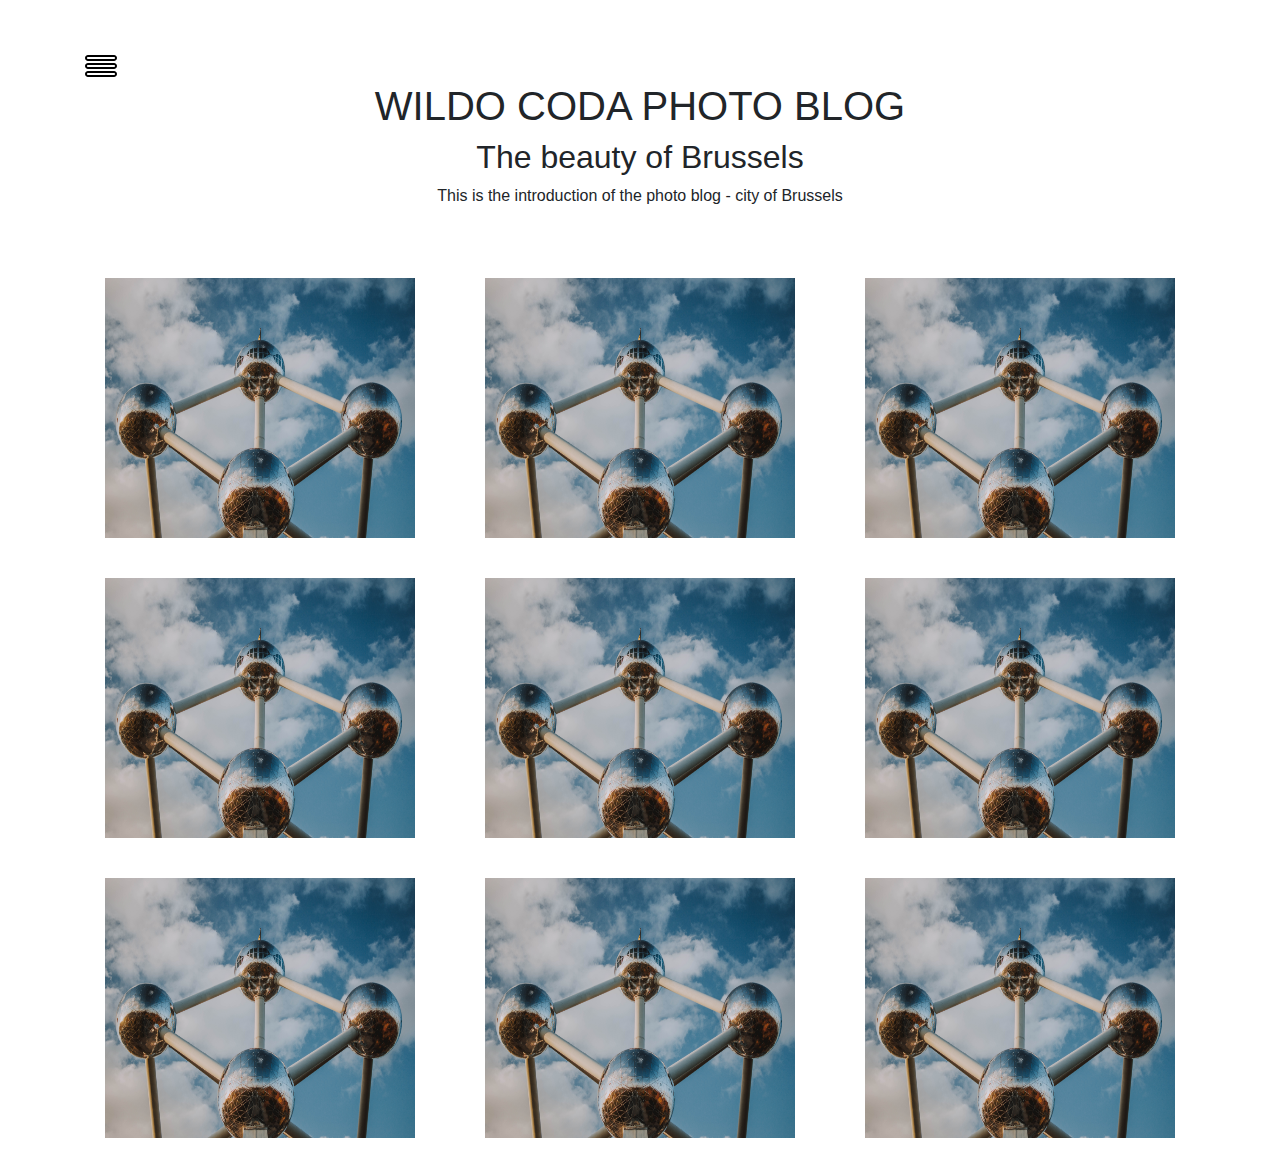
==== index.html @ b0fef048 "Merge branch 'master' into article.html" ====
<!DOCTYPE html <html>

<head>
    <title>Wildo Coda Photo Blog</title>
    <meta name="description"
        value="Wilco coda brussels photo blog is a training website created by the 2019 evening class session of Wild Code School which show you the beauty of Brussels" />
    <link rel="stylesheet" href="./assets/bootstrap/css/bootstrap.css" />
    <link rel="stylesheet" href="./assets/style.css">
    <script src="./assets/bootstrap/js/bootstrap.bundle.js"></script>
</head>

<body>
    <header class="container">
        <div class="header-title">
            <img src="./assets/images/burger-menu.svg" alt="burger menu">
            <h1>WILDO CODA PHOTO BLOG</h1>
        </div>
        <div class="sub-header">
            <h2>The beauty of Brussels</h2>
            <p>This is the introduction of the photo blog - city of Brussels</p>
         </div>
    </header>
    <div class="container">
        <div class="row">
            <article class="col-sm">
                <div class="blog-img">
                    <img class="img" src="./assets/images/atomium.jpg" alt="atomium-brussels">
                    <div class="img-description">
                        <h2>Picture's Name</h2>
                        <p>Lorem Ipsum is simply dummy text of the printing and typesetting industry. Lorem Ipsum has
                            been the industry's standard dummy text ever since the 1500s, when an unknown printer took a
                            galley of type and scrambled it to make a type specimen book.</p>
                    </div>
                </div>
            </article>
            <article class="col-sm">
                <div class="blog-img">
                    <img src="./assets/images/atomium.jpg" alt="atomium-brussels" class="img">
                    <div class="img-description">
                        <h2>Picture's Name</h2>
                        <p>Lorem Ipsum is simply dummy text of the printing and typesetting industry. Lorem Ipsum has
                            been the industry's standard dummy text ever since the 1500s, when an unknown printer took a
                            galley of type and scrambled it to make a type specimen book.</p>
                    </div>
                </div>
            </article>
            <article class="col-sm">
                <div class="blog-img">
                    <img src="./assets/images/atomium.jpg" alt="atomium-brussels" class="img">
                    <div class="img-description">
                        <h2>Picture's Name</h2>
                        <p>Lorem Ipsum is simply dummy text of the printing and typesetting industry. Lorem Ipsum has
                            been the industry's standard dummy text ever since the 1500s, when an unknown printer took a
                            galley of type and scrambled it to make a type specimen book.</p>
                    </div>
                </div>
            </article>
        </div>
        <div class="row">
                <article class="col-sm">
                    <div class="blog-img">
                        <img class="img" src="./assets/images/atomium.jpg" alt="atomium-brussels">
                        <div class="img-description">
                            <h2>Picture's Name</h2>
                            <p>Lorem Ipsum is simply dummy text of the printing and typesetting industry. Lorem Ipsum has
                                been the industry's standard dummy text ever since the 1500s, when an unknown printer took a
                                galley of type and scrambled it to make a type specimen book.</p>
                        </div>
                    </div>
                </article>
                <article class="col-sm">
                    <div class="blog-img">
                        <img src="./assets/images/atomium.jpg" alt="atomium-brussels" class="img">
                        <div class="img-description">
                            <h2>Picture's Name</h2>
                            <p>Lorem Ipsum is simply dummy text of the printing and typesetting industry. Lorem Ipsum has
                                been the industry's standard dummy text ever since the 1500s, when an unknown printer took a
                                galley of type and scrambled it to make a type specimen book.</p>
                        </div>
                    </div>
                </article>
                <article class="col-sm">
                    <div class="blog-img">
                        <img src="./assets/images/atomium.jpg" alt="atomium-brussels" class="img">
                        <div class="img-description">
                            <h2>Picture's Name</h2>
                            <p>Lorem Ipsum is simply dummy text of the printing and typesetting industry. Lorem Ipsum has
                                been the industry's standard dummy text ever since the 1500s, when an unknown printer took a
                                galley of type and scrambled it to make a type specimen book.</p>
                        </div>
                    </div>
                </article>
            </div>
            <div class="row">
                    <article class="col-sm">
                        <div class="blog-img">
                            <img class="img" src="./assets/images/atomium.jpg" alt="atomium-brussels">
                            <div class="img-description">
                                <h2>Picture's Name</h2>
                                <p>Lorem Ipsum is simply dummy text of the printing and typesetting industry. Lorem Ipsum has
                                    been the industry's standard dummy text ever since the 1500s, when an unknown printer took a
                                    galley of type and scrambled it to make a type specimen book.</p>
                            </div>
                        </div>
                    </article>
                    <article class="col-sm">
                        <div class="blog-img">
                            <img src="./assets/images/atomium.jpg" alt="atomium-brussels" class="img">
                            <div class="img-description">
                                <h2>Picture's Name</h2>
                                <p>Lorem Ipsum is simply dummy text of the printing and typesetting industry. Lorem Ipsum has
                                    been the industry's standard dummy text ever since the 1500s, when an unknown printer took a
                                    galley of type and scrambled it to make a type specimen book.</p>
                            </div>
                        </div>
                    </article>
                    <article class="col-sm">
                        <div class="blog-img">
                            <img src="./assets/images/atomium.jpg" alt="atomium-brussels" class="img">
                            <div class="img-description">
                                <h2>Picture's Name</h2>
                                <p>Lorem Ipsum is simply dummy text of the printing and typesetting industry. Lorem Ipsum has
                                    been the industry's standard dummy text ever since the 1500s, when an unknown printer took a
                                    galley of type and scrambled it to make a type specimen book.</p>
                            </div>
                        </div>
                    </article>
                </div>

</body>

<footer>

</footer>

</html>
---- assets/style.css ----
.galery-img {
    width: 200px;

}

.banner-img {
    width: 800px;
    padding: 15px;
    
}

.galery-container {
    width: 1000px;
    padding: 15px;


}

.galery-card {
    width: 250px;
    opacity: 0.8;
    
}

.text-over-img{
    position: relative;
  
}

.title-block{
    position: absolute;
    width: 300px;
    bottom: 300px;
    right: 600px;
    background-color: grey;
    color: white;
    padding-left: 20px;
    padding-right: 20px;
    opacity: 0.8;

}

.img-text {
    position: absolute;
    width: 100px;
    top: 50%;   
    left: 10%;
    font-size: 20px;
    color: whitesmoke;
    

}
=======
.header-title {
    display: flex;
    width: 100%;
}
.header-title h1{
    text-align: center;
    width: 100%;
}
.sub-header {
    text-align: center;
    width: 100%;
}

.blog-img{
    position: relative;
    min-width: 350px;
    min-height: 300px;
}

.img {
    width: 350px;
    height: 300px;
    position: absolute;
    padding: 20px;
    display: block;
}

.img-description {
    position: absolute;
    text-align: center;
    margin: 10px;
    padding: 20px;
    display: none;
}

.blog-img:hover .img-description {
    display: block;
}
.blog-img:hover .img {
    opacity: 0.5;
}

.img-description h2{
    color: white;
}
.img-description p{
    color: white;
}
=======
body {
      background-color: rgb(250, 250, 250);
}

#form {
    border: 1px solid rgb(221,221,221);
    border-radius: 10px;
}

#contact-header {
    background-image: url(./images/contact-us-01.jpg);
    background-size: cover;
    position: relative;
}

#contact-header h1, #contact-header p {
  position: absolute;
}

#arrow-icon-container {
  position: absolute;
  border: solid 1px rgb(221,221,221);
  border-radius: 50%;
  background-color: rgba(255, 255, 255,0.7);
  background-image: url(../assets/images/down-arrow-icon.png);
  background-size: cover;
}

#arrow-icon-container:hover {
  box-shadow: 0px 0px 5px rgb(221,221,221);
}

@media (min-width: 350px) {
  #contact-header {
    height: 10em;
    margin-bottom: 2%;
  }
  #contact-header h1 {
    top: 4%;
    right: 35%;
    font-size: 1.5rem;
  }
  #contact-header p {
    top: 22%;
    font-size: 0.6rem;
  }
  #arrow-icon-container {
    top: 50%;
    right: 48%;
    width: 30px;
    height: 30px;
  }  
}

@media (min-width: 576px) {
  #contact-header {
    height: 20em;
    margin-bottom: 2%;
  }
  #contact-header h1 {
    top: 4%;
    right: 35%;
    font-size: 2rem;
  }
  #contact-header p {
    top: 15%;
    font-size: 0.7rem;
  }
  #arrow-icon-container {
    top: 26%;
    right: 48%;
    width: 45px;
    height: 45px;
  }
}

@media (min-width: 768px) {
  #contact-header {
    height: 20em;
    margin-bottom: 2%;
  }
  #contact-header h1 {
    top: 7%;
    right: 38%;
    font-size: 2.1rem;
  }
  #contact-header p {
    top: 20%;
    font-size: 0.8rem;
  }
  #arrow-icon-container {
    top: 33%;
    right: 48%;
    width: 50px;
    height: 50px;
  }
}

@media (min-width: 992px) {
  #contact-header {
    height: 30em;
    margin-bottom: 2%;
  }
  #contact-header h1 {
    top: 10%;
    right: 40%;
    font-size: 2.5rem;
  }
  #contact-header p {
    position: absolute;
    top: 20%;
    font-size: 1rem;
  }
  #arrow-icon-container {
    top: 33%;
    right: 48%;
    width: 50px;
    height: 50px;
  }
}

@media (min-width: 1200px) {
  #contact-header {
    height: 40em;
    margin-bottom: 2%;
  }
  #contact-header h1 {
    top: 10%;
    right: 40%;
    font-size: 2.5rem;
  }
    #contact-header p {
    top: 20%;
    font-size: 1rem;
  }
  #arrow-icon-container {
    top: 33%;
    right: 48%;
    width: 50px;
    height: 50px;
  }
}

.font {
    color: rgb(255, 255, 255);
    font-weight: bold;
    text-align: center;
}
=======
/*
#carouselSlide{
    position: absolute;
    top: 0;
    bottom: 0;
    z-index: 1;
    display: -ms-flexbox;
    display: flex;
    -ms-flex-align: center;
    align-items: center;
    -ms-flex-pack: center;
    justify-content: center;
    width: 15%;
    color: #fff;
    text-align: center;
    opacity: 0.5;
    transition: opacity 0.15s ease;
}*/


.history{
    text-align: justify;
     display: block;
}



.titre{
    text-align: center;
    font-size: 2rem;
}



.container{
    margin-top: 50px;
}
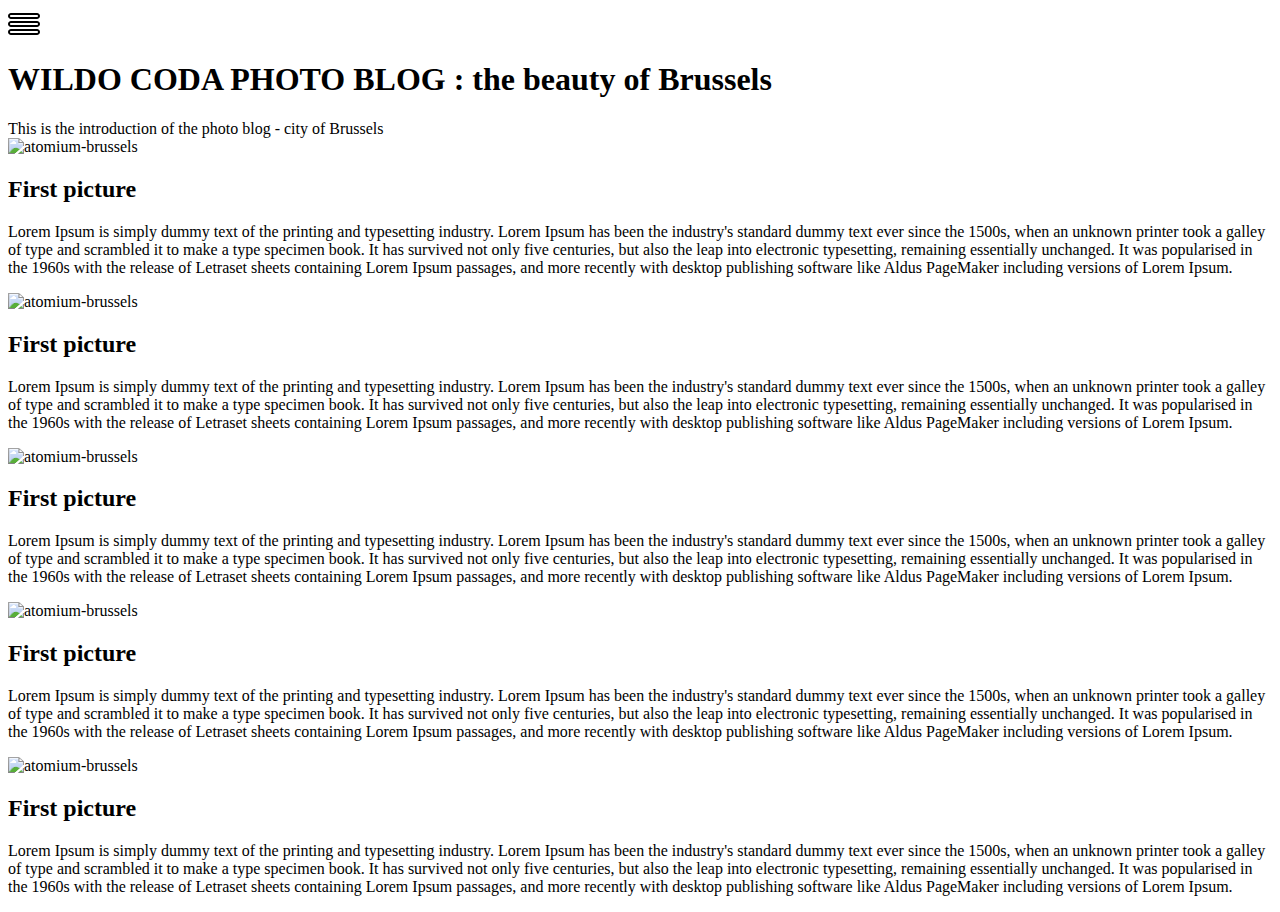
==== commit b7c7740a: "recuperation de l'état remote contenant le folder bootstrap" ====
--- a/index.html
+++ b/index.html
@@ -1,136 +1,70 @@
-<!DOCTYPE html <html>
-
+<!DOCTYPE html
+<html>
 <head>
     <title>Wildo Coda Photo Blog</title>
-    <meta name="description"
-        value="Wilco coda brussels photo blog is a training website created by the 2019 evening class session of Wild Code School which show you the beauty of Brussels" />
-    <link rel="stylesheet" href="./assets/bootstrap/css/bootstrap.css" />
-    <link rel="stylesheet" href="./assets/style.css">
-    <script src="./assets/bootstrap/js/bootstrap.bundle.js"></script>
+    <meta name="description" value="Wilco coda brussels photo blog is a training website created by the 2019 evening class session of Wild Code School which show you the beauty of Brussels"</meta>
+    <link rel="stylesheet" href="style.css" />
 </head>
 
 <body>
-    <header class="container">
-        <div class="header-title">
+    <header> 
+        <nav class="header">
             <img src="./assets/images/burger-menu.svg" alt="burger menu">
-            <h1>WILDO CODA PHOTO BLOG</h1>
-        </div>
-        <div class="sub-header">
-            <h2>The beauty of Brussels</h2>
-            <p>This is the introduction of the photo blog - city of Brussels</p>
-         </div>
+            <h1>WILDO CODA PHOTO BLOG : the beauty of Brussels</h1>
+        </nav>
     </header>
-    <div class="container">
-        <div class="row">
-            <article class="col-sm">
-                <div class="blog-img">
-                    <img class="img" src="./assets/images/atomium.jpg" alt="atomium-brussels">
-                    <div class="img-description">
-                        <h2>Picture's Name</h2>
-                        <p>Lorem Ipsum is simply dummy text of the printing and typesetting industry. Lorem Ipsum has
-                            been the industry's standard dummy text ever since the 1500s, when an unknown printer took a
-                            galley of type and scrambled it to make a type specimen book.</p>
+    <div>This is the introduction of the photo blog - city of Brussels</div>
+    <div> 
+        <article>
+            <div>
+                <img src="./images/atomium.jpg" alt="atomium-brussels">
+                <div>
+                    <h2>First picture</h2>
+                    <p>Lorem Ipsum is simply dummy text of the printing and typesetting industry. Lorem Ipsum has been the industry's standard dummy text ever since the 1500s, when an unknown printer took a galley of type and scrambled it to make a type specimen book. It has survived not only five centuries, but also the leap into electronic typesetting, remaining essentially unchanged. It was popularised in the 1960s with the release of Letraset sheets containing Lorem Ipsum passages, and more recently with desktop publishing software like Aldus PageMaker including versions of Lorem Ipsum.</p>
+                </div>
+            </div>
+        </article>
+        <article>
+                <div>
+                    <img src="./images/atomium.jpg" alt="atomium-brussels">
+                    <div>
+                        <h2>First picture</h2>
+                        <p>Lorem Ipsum is simply dummy text of the printing and typesetting industry. Lorem Ipsum has been the industry's standard dummy text ever since the 1500s, when an unknown printer took a galley of type and scrambled it to make a type specimen book. It has survived not only five centuries, but also the leap into electronic typesetting, remaining essentially unchanged. It was popularised in the 1960s with the release of Letraset sheets containing Lorem Ipsum passages, and more recently with desktop publishing software like Aldus PageMaker including versions of Lorem Ipsum.</p>
                     </div>
                 </div>
-            </article>
-            <article class="col-sm">
-                <div class="blog-img">
-                    <img src="./assets/images/atomium.jpg" alt="atomium-brussels" class="img">
-                    <div class="img-description">
-                        <h2>Picture's Name</h2>
-                        <p>Lorem Ipsum is simply dummy text of the printing and typesetting industry. Lorem Ipsum has
-                            been the industry's standard dummy text ever since the 1500s, when an unknown printer took a
-                            galley of type and scrambled it to make a type specimen book.</p>
+        </article>
+        <article>
+                <div>
+                    <img src="./images/atomium.jpg" alt="atomium-brussels">
+                    <div>
+                        <h2>First picture</h2>
+                        <p>Lorem Ipsum is simply dummy text of the printing and typesetting industry. Lorem Ipsum has been the industry's standard dummy text ever since the 1500s, when an unknown printer took a galley of type and scrambled it to make a type specimen book. It has survived not only five centuries, but also the leap into electronic typesetting, remaining essentially unchanged. It was popularised in the 1960s with the release of Letraset sheets containing Lorem Ipsum passages, and more recently with desktop publishing software like Aldus PageMaker including versions of Lorem Ipsum.</p>
                     </div>
                 </div>
-            </article>
-            <article class="col-sm">
-                <div class="blog-img">
-                    <img src="./assets/images/atomium.jpg" alt="atomium-brussels" class="img">
-                    <div class="img-description">
-                        <h2>Picture's Name</h2>
-                        <p>Lorem Ipsum is simply dummy text of the printing and typesetting industry. Lorem Ipsum has
-                            been the industry's standard dummy text ever since the 1500s, when an unknown printer took a
-                            galley of type and scrambled it to make a type specimen book.</p>
+        </article>
+        <article>
+                <div>
+                    <img src="./images/atomium.jpg" alt="atomium-brussels">
+                    <div>
+                        <h2>First picture</h2>
+                        <p>Lorem Ipsum is simply dummy text of the printing and typesetting industry. Lorem Ipsum has been the industry's standard dummy text ever since the 1500s, when an unknown printer took a galley of type and scrambled it to make a type specimen book. It has survived not only five centuries, but also the leap into electronic typesetting, remaining essentially unchanged. It was popularised in the 1960s with the release of Letraset sheets containing Lorem Ipsum passages, and more recently with desktop publishing software like Aldus PageMaker including versions of Lorem Ipsum.</p>
                     </div>
                 </div>
-            </article>
-        </div>
-        <div class="row">
-                <article class="col-sm">
-                    <div class="blog-img">
-                        <img class="img" src="./assets/images/atomium.jpg" alt="atomium-brussels">
-                        <div class="img-description">
-                            <h2>Picture's Name</h2>
-                            <p>Lorem Ipsum is simply dummy text of the printing and typesetting industry. Lorem Ipsum has
-                                been the industry's standard dummy text ever since the 1500s, when an unknown printer took a
-                                galley of type and scrambled it to make a type specimen book.</p>
-                        </div>
-                    </div>
-                </article>
-                <article class="col-sm">
-                    <div class="blog-img">
-                        <img src="./assets/images/atomium.jpg" alt="atomium-brussels" class="img">
-                        <div class="img-description">
-                            <h2>Picture's Name</h2>
-                            <p>Lorem Ipsum is simply dummy text of the printing and typesetting industry. Lorem Ipsum has
-                                been the industry's standard dummy text ever since the 1500s, when an unknown printer took a
-                                galley of type and scrambled it to make a type specimen book.</p>
-                        </div>
-                    </div>
-                </article>
-                <article class="col-sm">
-                    <div class="blog-img">
-                        <img src="./assets/images/atomium.jpg" alt="atomium-brussels" class="img">
-                        <div class="img-description">
-                            <h2>Picture's Name</h2>
-                            <p>Lorem Ipsum is simply dummy text of the printing and typesetting industry. Lorem Ipsum has
-                                been the industry's standard dummy text ever since the 1500s, when an unknown printer took a
-                                galley of type and scrambled it to make a type specimen book.</p>
-                        </div>
-                    </div>
-                </article>
+        </article>
+        <article>
+            <div>
+                <img src="./images/atomium.jpg" alt="atomium-brussels">
+                <div>
+                    <h2>First picture</h2>
+                    <p>Lorem Ipsum is simply dummy text of the printing and typesetting industry. Lorem Ipsum has been the industry's standard dummy text ever since the 1500s, when an unknown printer took a galley of type and scrambled it to make a type specimen book. It has survived not only five centuries, but also the leap into electronic typesetting, remaining essentially unchanged. It was popularised in the 1960s with the release of Letraset sheets containing Lorem Ipsum passages, and more recently with desktop publishing software like Aldus PageMaker including versions of Lorem Ipsum.</p>
+                </div>
             </div>
-            <div class="row">
-                    <article class="col-sm">
-                        <div class="blog-img">
-                            <img class="img" src="./assets/images/atomium.jpg" alt="atomium-brussels">
-                            <div class="img-description">
-                                <h2>Picture's Name</h2>
-                                <p>Lorem Ipsum is simply dummy text of the printing and typesetting industry. Lorem Ipsum has
-                                    been the industry's standard dummy text ever since the 1500s, when an unknown printer took a
-                                    galley of type and scrambled it to make a type specimen book.</p>
-                            </div>
-                        </div>
-                    </article>
-                    <article class="col-sm">
-                        <div class="blog-img">
-                            <img src="./assets/images/atomium.jpg" alt="atomium-brussels" class="img">
-                            <div class="img-description">
-                                <h2>Picture's Name</h2>
-                                <p>Lorem Ipsum is simply dummy text of the printing and typesetting industry. Lorem Ipsum has
-                                    been the industry's standard dummy text ever since the 1500s, when an unknown printer took a
-                                    galley of type and scrambled it to make a type specimen book.</p>
-                            </div>
-                        </div>
-                    </article>
-                    <article class="col-sm">
-                        <div class="blog-img">
-                            <img src="./assets/images/atomium.jpg" alt="atomium-brussels" class="img">
-                            <div class="img-description">
-                                <h2>Picture's Name</h2>
-                                <p>Lorem Ipsum is simply dummy text of the printing and typesetting industry. Lorem Ipsum has
-                                    been the industry's standard dummy text ever since the 1500s, when an unknown printer took a
-                                    galley of type and scrambled it to make a type specimen book.</p>
-                            </div>
-                        </div>
-                    </article>
-                </div>
+        </article>            
+     </div>
 
 </body>
 
 <footer>
 
 </footer>
-
 </html>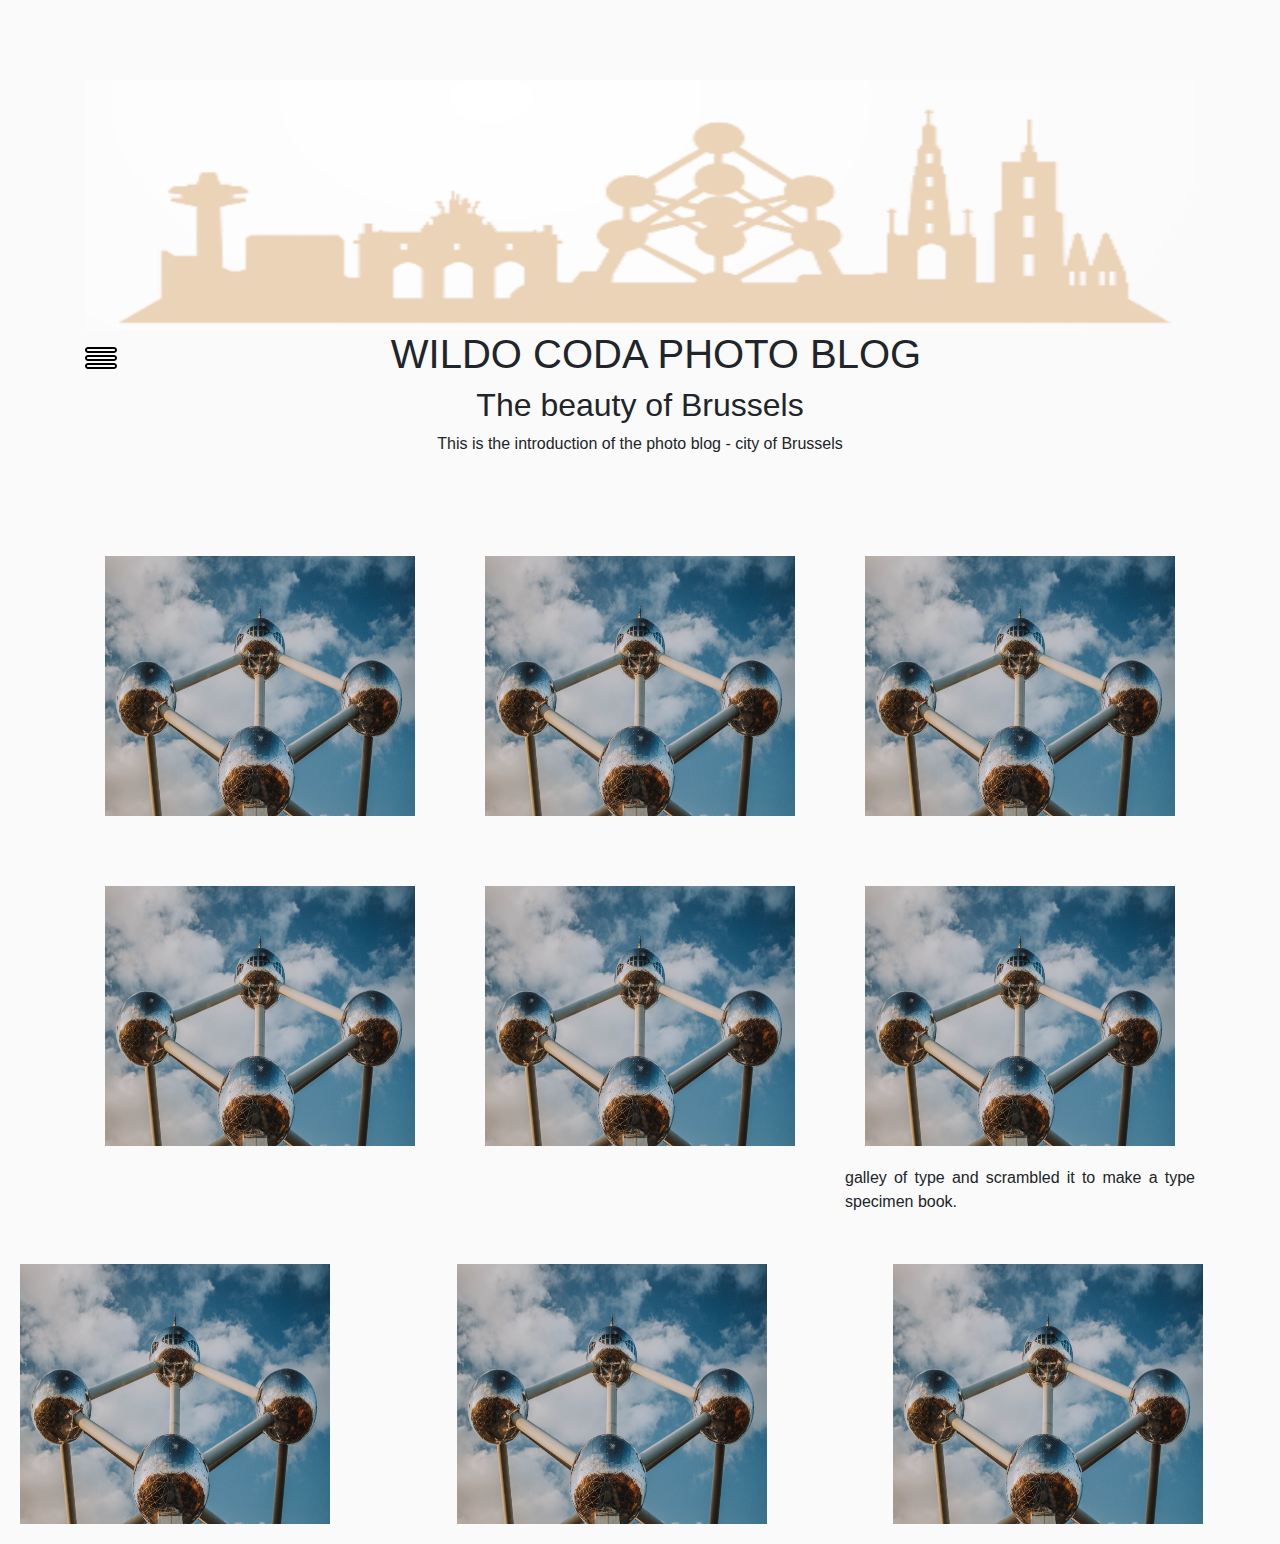
==== commit 547bb490: "Add carrousel header" ====
--- a/index.html
+++ b/index.html
@@ -1,70 +1,155 @@
-<!DOCTYPE html
+<!DOCTYPE html>
 <html>
+
 <head>
     <title>Wildo Coda Photo Blog</title>
-    <meta name="description" value="Wilco coda brussels photo blog is a training website created by the 2019 evening class session of Wild Code School which show you the beauty of Brussels"</meta>
-    <link rel="stylesheet" href="style.css" />
+    <meta name="description"
+        value="Wilco coda brussels photo blog is a training website created by the 2019 evening class session of Wild Code School which show you the beauty of Brussels" />
+    <link rel="stylesheet" href="./assets/bootstrap/css/bootstrap.css" />
+    <link rel="stylesheet" href="./assets/style.css">
+    <script src="./assets/bootstrap/js/bootstrap.bundle.js"></script>
 </head>
 
 <body>
-    <header> 
-        <nav class="header">
+    <header class="container">
+        <div id="carouselExampleSlidesOnly" class="carousel slide" data-ride="carousel">
+            <div class="carousel-inner"> 
+                <div class="carousel-item active">
+                    <div id="carousel-1"></div>
+                    <!---<img class="image" src="./assets/images/BX.png" class="d-block w-100" alt="horizonBruxelles">-->
+                </div>
+                <div class="carousel-item">
+                        <div id="carousel-2"></div>
+                    <!-- <img class="image" src="./assets/images/BX1.png" class="d-block w-100" alt="horizonBruxelles1"> -->
+                </div>
+                <div class="carousel-item">
+                        <div id="carousel-3"></div>
+                    <!-- <img class="image" src="./assets/images/BX2.png" class="d-block w-100" alt="horizonBruxelles2"> -->
+                </div>
+            </div>
+        </div>
+        <div class="header-title">
             <img src="./assets/images/burger-menu.svg" alt="burger menu">
-            <h1>WILDO CODA PHOTO BLOG : the beauty of Brussels</h1>
-        </nav>
+            <h1>WILDO CODA PHOTO BLOG</h1>
+        </div>
+        <div class="sub-header">
+            <h2>The beauty of Brussels</h2>
+            <p>This is the introduction of the photo blog - city of Brussels</p>
+        </div>
     </header>
-    <div>This is the introduction of the photo blog - city of Brussels</div>
-    <div> 
-        <article>
-            <div>
-                <img src="./images/atomium.jpg" alt="atomium-brussels">
-                <div>
-                    <h2>First picture</h2>
-                    <p>Lorem Ipsum is simply dummy text of the printing and typesetting industry. Lorem Ipsum has been the industry's standard dummy text ever since the 1500s, when an unknown printer took a galley of type and scrambled it to make a type specimen book. It has survived not only five centuries, but also the leap into electronic typesetting, remaining essentially unchanged. It was popularised in the 1960s with the release of Letraset sheets containing Lorem Ipsum passages, and more recently with desktop publishing software like Aldus PageMaker including versions of Lorem Ipsum.</p>
+    <div class="container">
+        <div class="row">
+            <article class="col-sm">
+                <div class="blog-img">
+                    <img class="img" src="./assets/images/atomium.jpg" alt="atomium-brussels">
+                    <div class="img-description">
+                        <h2>Picture's Name</h2>
+                        <p>Lorem Ipsum is simply dummy text of the printing and typesetting industry. Lorem Ipsum has
+                            been the industry's standard dummy text ever since the 1500s, when an unknown printer took a
+                            galley of type and scrambled it to make a type specimen book.</p>
+                    </div>
+                </div>
+            </article>
+            <article class="col-sm">
+                <div class="blog-img">
+                    <img src="./assets/images/atomium.jpg" alt="atomium-brussels" class="img">
+                    <div class="img-description">
+                        <h2>Picture's Name</h2>
+                        <p>Lorem Ipsum is simply dummy text of the printing and typesetting industry. Lorem Ipsum has
+                            been the industry's standard dummy text ever since the 1500s, when an unknown printer took a
+                            galley of type and scrambled it to make a type specimen book.</p>
+                    </div>
+                </div>
+            </article>
+            <article class="col-sm">
+                <div class="blog-img">
+                    <img src="./assets/images/atomium.jpg" alt="atomium-brussels" class="img">
+                    <div class="img-description">
+                        <h2>Picture's Name</h2>
+                        <p>Lorem Ipsum is simply dummy text of the printing and typesetting industry. Lorem Ipsum has
+                            been the industry's standard dummy text ever since the 1500s, when an unknown printer took a
+                            galley of type and scrambled it to make a type specimen book.</p>
+                    </div>
+                </div>
+            </article>
+        </div>
+        <div class="row">
+            <article class="col-sm">
+                <div class="blog-img">
+                    <img class="img" src="./assets/images/atomium.jpg" alt="atomium-brussels">
+                    <div class="img-description">
+                        <h2>Picture's Name</h2>
+                        <p>Lorem Ipsum is simply dummy text of the printing and typesetting industry. Lorem Ipsum has
+                            been the industry's standard dummy text ever since the 1500s, when an unknown printer took a
+                            galley of type and scrambled it to make a type specimen book.</p>
+                    </div>
+                </div>
+            </article>
+            <article class="col-sm">
+                <div class="blog-img">
+                    <img src="./assets/images/atomium.jpg" alt="atomium-brussels" class="img">
+                    <div class="img-description">
+                        <h2>Picture's Name</h2>
+                        <p>Lorem Ipsum is simply dummy text of the printing and typesetting industry. Lorem Ipsum has
+                            been the industry's standard dummy text ever since the 1500s, when an unknown printer took a
+                            galley of type and scrambled it to make a type specimen book.</p>
+                    </div>
+                </div>
+            </article>
+            <article class="col-sm">
+                <div class="blog-img">
+                    <img src="./assets/images/atomium.jpg" alt="atomium-brussels" class="img">
+                    <div class="img-description">
+                        <h2>Picture's Name</h2>
+                        <p>Lorem Ipsum is simply dummy text of the printing and typesetting industry. Lorem Ipsum has
+                            been the industry's standard dummy text ever since the 1500s, when an unknown printer took a
+                    </div>
+                </div>
+                <div class="header-title">
+                    galley of type and scrambled it to make a type specimen book.</p>
+                </div>
+        </div>
+        </article>
+    </div>
+    <div class="row">
+        <article class="col-sm">
+            <div class="blog-img">
+                <img class="img" src="./assets/images/atomium.jpg" alt="atomium-brussels">
+                <div class="img-description">
+                    <h2>Picture's Name</h2>
+                    <p>Lorem Ipsum is simply dummy text of the printing and typesetting industry. Lorem Ipsum has
+                        been the industry's standard dummy text ever since the 1500s, when an unknown printer took a
+                        galley of type and scrambled it to make a type specimen book.</p>
                 </div>
             </div>
         </article>
-        <article>
-                <div>
-                    <img src="./images/atomium.jpg" alt="atomium-brussels">
-                    <div>
-                        <h2>First picture</h2>
-                        <p>Lorem Ipsum is simply dummy text of the printing and typesetting industry. Lorem Ipsum has been the industry's standard dummy text ever since the 1500s, when an unknown printer took a galley of type and scrambled it to make a type specimen book. It has survived not only five centuries, but also the leap into electronic typesetting, remaining essentially unchanged. It was popularised in the 1960s with the release of Letraset sheets containing Lorem Ipsum passages, and more recently with desktop publishing software like Aldus PageMaker including versions of Lorem Ipsum.</p>
-                    </div>
-                </div>
-        </article>
-        <article>
-                <div>
-                    <img src="./images/atomium.jpg" alt="atomium-brussels">
-                    <div>
-                        <h2>First picture</h2>
-                        <p>Lorem Ipsum is simply dummy text of the printing and typesetting industry. Lorem Ipsum has been the industry's standard dummy text ever since the 1500s, when an unknown printer took a galley of type and scrambled it to make a type specimen book. It has survived not only five centuries, but also the leap into electronic typesetting, remaining essentially unchanged. It was popularised in the 1960s with the release of Letraset sheets containing Lorem Ipsum passages, and more recently with desktop publishing software like Aldus PageMaker including versions of Lorem Ipsum.</p>
-                    </div>
-                </div>
-        </article>
-        <article>
-                <div>
-                    <img src="./images/atomium.jpg" alt="atomium-brussels">
-                    <div>
-                        <h2>First picture</h2>
-                        <p>Lorem Ipsum is simply dummy text of the printing and typesetting industry. Lorem Ipsum has been the industry's standard dummy text ever since the 1500s, when an unknown printer took a galley of type and scrambled it to make a type specimen book. It has survived not only five centuries, but also the leap into electronic typesetting, remaining essentially unchanged. It was popularised in the 1960s with the release of Letraset sheets containing Lorem Ipsum passages, and more recently with desktop publishing software like Aldus PageMaker including versions of Lorem Ipsum.</p>
-                    </div>
-                </div>
-        </article>
-        <article>
-            <div>
-                <img src="./images/atomium.jpg" alt="atomium-brussels">
-                <div>
-                    <h2>First picture</h2>
-                    <p>Lorem Ipsum is simply dummy text of the printing and typesetting industry. Lorem Ipsum has been the industry's standard dummy text ever since the 1500s, when an unknown printer took a galley of type and scrambled it to make a type specimen book. It has survived not only five centuries, but also the leap into electronic typesetting, remaining essentially unchanged. It was popularised in the 1960s with the release of Letraset sheets containing Lorem Ipsum passages, and more recently with desktop publishing software like Aldus PageMaker including versions of Lorem Ipsum.</p>
+        <article class="col-sm">
+            <div class="blog-img">
+                <img src="./assets/images/atomium.jpg" alt="atomium-brussels" class="img">
+                <div class="img-description">
+                    <h2>Picture's Name</h2>
+                    <p>Lorem Ipsum is simply dummy text of the printing and typesetting industry. Lorem Ipsum has
+                        been the industry's standard dummy text ever since the 1500s, when an unknown printer took a
+                        galley of type and scrambled it to make a type specimen book.</p>
                 </div>
             </div>
-        </article>            
-     </div>
-
+        </article>
+        <article class="col-sm">
+            <div class="blog-img">
+                <img src="./assets/images/atomium.jpg" alt="atomium-brussels" class="img">
+                <div class="img-description">
+                    <h2>Picture's Name</h2>
+                    <p>Lorem Ipsum is simply dummy text of the printing and typesetting industry. Lorem Ipsum has
+                        been the industry's standard dummy text ever since the 1500s, when an unknown printer took a
+                        galley of type and scrambled it to make a type specimen book.</p>
+                </div>
+            </div>
+        </article>
+    </div>
+    <script src="https://code.jquery.com/jquery-3.3.1.slim.min.js" integrity="sha384-q8i/X+965DzO0rT7abK41JStQIAqVgRVzpbzo5smXKp4YfRvH+8abtTE1Pi6jizo" crossorigin="anonymous"></script>
+<script src="https://cdnjs.cloudflare.com/ajax/libs/popper.js/1.14.7/umd/popper.min.js" integrity="sha384-UO2eT0CpHqdSJQ6hJty5KVphtPhzWj9WO1clHTMGa3JDZwrnQq4sF86dIHNDz0W1" crossorigin="anonymous"></script>
+<script src="https://stackpath.bootstrapcdn.com/bootstrap/4.3.1/js/bootstrap.min.js" integrity="sha384-JjSmVgyd0p3pXB1rRibZUAYoIIy6OrQ6VrjIEaFf/nJGzIxFDsf4x0xIM+B07jRM" crossorigin="anonymous"></script>
 </body>
 
-<footer>
 
-</footer>
 </html>--- a/assets/style.css
+++ b/assets/style.css
@@ -0,0 +1,362 @@
+/* article.html part */
+.galery-img {
+    width: 200px;
+}
+
+.banner-img {
+    width: 800px;
+    padding: 15px;
+}
+
+.galery-container {
+    width: 1000px;
+    padding: 15px;
+}
+
+.galery-card {
+    width: 250px;
+    opacity: 0.8;
+}
+
+.text-over-img {
+    position: relative;
+}
+
+.title-block {
+    position: absolute;
+    width: 300px;
+    bottom: 300px;
+    right: 600px;
+    background-color: grey;
+    color: white;
+    padding-left: 20px;
+    padding-right: 20px;
+    opacity: 0.8;
+}
+
+.img-text {
+    position: absolute;
+    width: 100px;
+    top: 50%;
+    left: 10%;
+    font-size: 20px;
+    color: whitesmoke;
+}
+
+/* index.html part */
+.header-title {
+    display: flex;
+    width: 100%;
+}
+.header-title h1 {
+    text-align: center;
+    width: 100%;
+}
+.sub-header {
+    text-align: center;
+    width: 100%;
+}
+
+.blog-img {
+    position: relative;
+    min-width: 350px;
+    min-height: 300px;
+}
+
+.img {
+    width: 350px;
+    height: 300px;
+    position: absolute;
+    padding: 20px;
+    display: block;
+}
+
+.img-description {
+    position: absolute;
+    text-align: center;
+    margin: 10px;
+    padding: 20px;
+    display: none;
+}
+
+.blog-img:hover .img-description {
+    display: block;
+}
+.blog-img:hover .img {
+    opacity: 0.5;
+}
+
+.img-description h2 {
+    color: white;
+}
+.img-description p {
+    color: white;
+}
+
+/* contact.html part */
+body {
+    background-color: rgb(250, 250, 250);
+}
+
+#form {
+    border: 1px solid rgb(221, 221, 221);
+    border-radius: 10px;
+}
+
+#contact-header {
+    background-image: url(./images/contact-us-01.jpg);
+    background-size: cover;
+    position: relative;
+}
+
+#contact-header h1,
+#contact-header p {
+    position: absolute;
+}
+
+#arrow-icon-container {
+    position: absolute;
+    border: solid 1px rgb(221, 221, 221);
+    border-radius: 50%;
+    background-color: rgba(255, 255, 255, 0.7);
+    background-image: url(../assets/images/down-arrow-icon.png);
+    background-size: cover;
+}
+
+#arrow-icon-container:hover {
+    box-shadow: 0px 0px 5px rgb(221, 221, 221);
+}
+
+@media (min-width: 350px) {
+    #contact-header {
+        height: 10em;
+        margin-bottom: 2%;
+    }
+    #contact-header h1 {
+        top: 4%;
+        right: 35%;
+        font-size: 1.5rem;
+    }
+    #contact-header p {
+        top: 22%;
+        font-size: 0.6rem;
+    }
+    #arrow-icon-container {
+        top: 50%;
+        right: 48%;
+        width: 30px;
+        height: 30px;
+    }
+}
+
+@media (min-width: 576px) {
+    #contact-header {
+        height: 20em;
+        margin-bottom: 2%;
+    }
+    #contact-header h1 {
+        top: 4%;
+        right: 35%;
+        font-size: 2rem;
+    }
+    #contact-header p {
+        top: 15%;
+        font-size: 0.7rem;
+    }
+    #arrow-icon-container {
+        top: 26%;
+        right: 48%;
+        width: 45px;
+        height: 45px;
+    }
+}
+
+@media (min-width: 768px) {
+    #contact-header {
+        height: 20em;
+        margin-bottom: 2%;
+    }
+    #contact-header h1 {
+        top: 7%;
+        right: 38%;
+        font-size: 2.1rem;
+    }
+    #contact-header p {
+        top: 20%;
+        font-size: 0.8rem;
+    }
+    #arrow-icon-container {
+        top: 33%;
+        right: 48%;
+        width: 50px;
+        height: 50px;
+    }
+}
+
+@media (min-width: 992px) {
+    #contact-header {
+        height: 30em;
+        margin-bottom: 2%;
+    }
+    #contact-header h1 {
+        top: 10%;
+        right: 40%;
+        font-size: 2.5rem;
+    }
+    #contact-header p {
+        position: absolute;
+        top: 20%;
+        font-size: 1rem;
+    }
+    #arrow-icon-container {
+        top: 33%;
+        right: 48%;
+        width: 50px;
+        height: 50px;
+    }
+}
+
+@media (min-width: 1200px) {
+    #contact-header {
+        height: 40em;
+        margin-bottom: 2%;
+    }
+    #contact-header h1 {
+        top: 10%;
+        right: 40%;
+        font-size: 2.5rem;
+    }
+    #contact-header p {
+        top: 20%;
+        font-size: 1rem;
+    }
+    #arrow-icon-container {
+        top: 33%;
+        right: 48%;
+        width: 50px;
+        height: 50px;
+    }
+}
+
+.font {
+    color: rgb(255, 255, 255);
+    font-weight: bold;
+    text-align: center;
+}
+
+/* about-us.html part */
+
+.history {
+    text-align: justify;
+    display: block;
+}
+
+.titre {
+    font-size: 2.5rem;
+}
+
+.row {
+    margin-top: 30px;
+    text-align: justify;
+}
+
+.container {
+    margin-top: 80px;
+}
+
+.premier .lettrine {
+    float: left;
+    text-shadow: 3px 3px 3px silver;
+    font-size: 4em;
+    line-height: 80%;
+    margin: -0.1em 0px;
+    padding-right: 0.1em;
+}
+.photographe .image2 {
+    width: 40%;
+    height: 40%;
+    float: right;
+    shape-outside: cross-fade();
+    margin-left: 15px;
+    margin-top: 5px;
+}
+.background {
+    background-color: black;
+}
+.textFooter {
+    color: white;
+    text-align: center;
+    margin-top: 20px;
+}
+.logo {
+    text-align: center;
+}
+
+.container-card-1 .card-1 .img-box img {
+    max-width: 100%;
+    opacity: 0.7;
+}
+
+.container-card-1:hover .card-1 .img-box img {
+    opacity: 1;
+}
+
+.container-card-1:hover .card-1 .img-box .details-no-hover {
+    opacity: 0;
+}
+
+.details-no-hover h3 {
+    border-radius: 25px;
+    background-color: #fff;
+    width: 200px;
+    height: 60px;
+    text-align: center;
+    margin: 30px;
+    vertical-align: middle;
+    opacity: 0.8;
+    line-height: 1.8;
+}
+/*
+#carouselSlide{
+    position: absolute;
+    top: 0;
+    bottom: 0;
+    z-index: 1;
+    display: -ms-flexbox;
+    display: flex;
+    -ms-flex-align: center;
+    align-items: center;
+    -ms-flex-pack: center;
+    justify-content: center;
+    width: 15%;
+    color: #fff;
+    text-align: center;
+    opacity: 0.5;
+    transition: opacity 0.15s ease;
+}*/
+
+.carousel-inner {
+    height : 250px;
+}
+
+.carousel-item {
+    height : 250px;
+}
+
+#carousel-1 {
+    height : 250px;
+    background-image: url(./images/BX.png);
+    background-size: 100% 250px; 
+}
+
+#carousel-2 {
+    height : 250px;
+    background-image: url(./images/BX1.png);
+    background-size: 100% ; 
+}
+
+#carousel-3 {
+    height : 250px;
+    background-image: url(./images/BX2.png);
+    background-size: 100% 250px; 
+}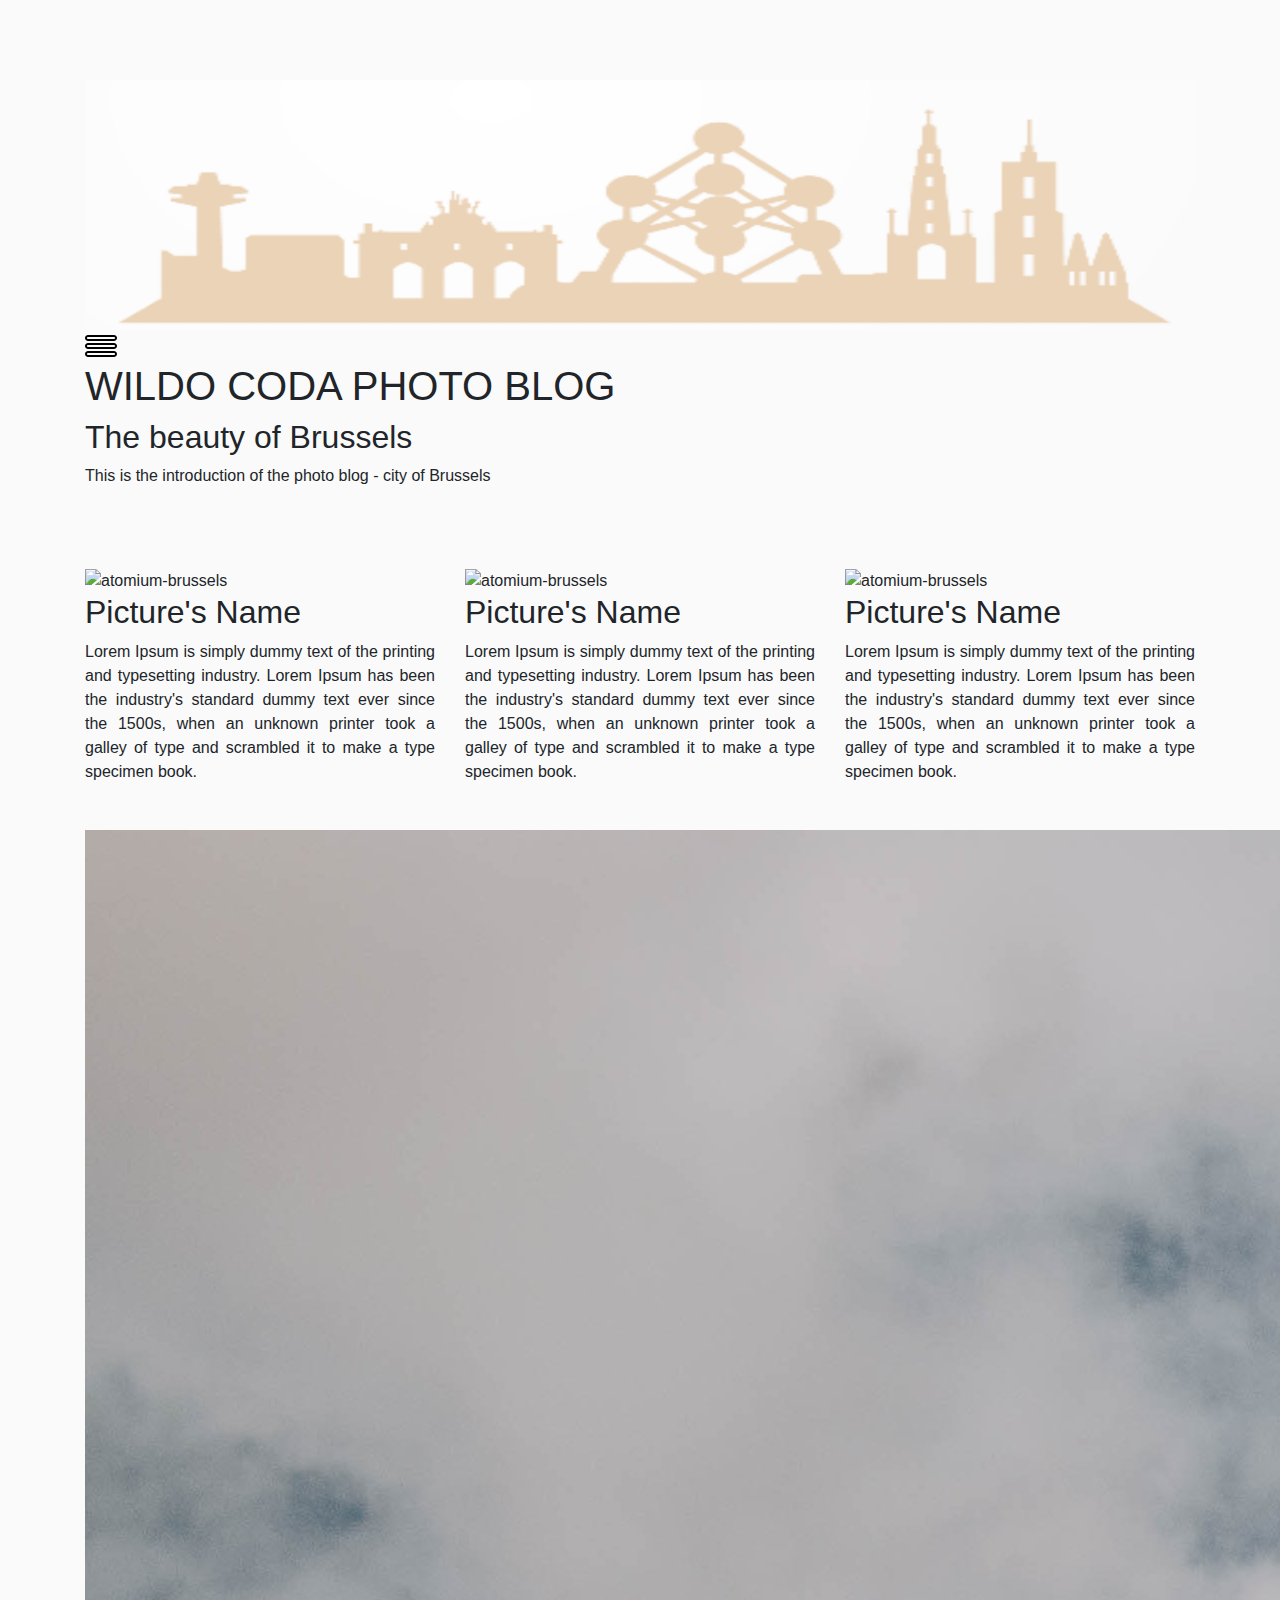
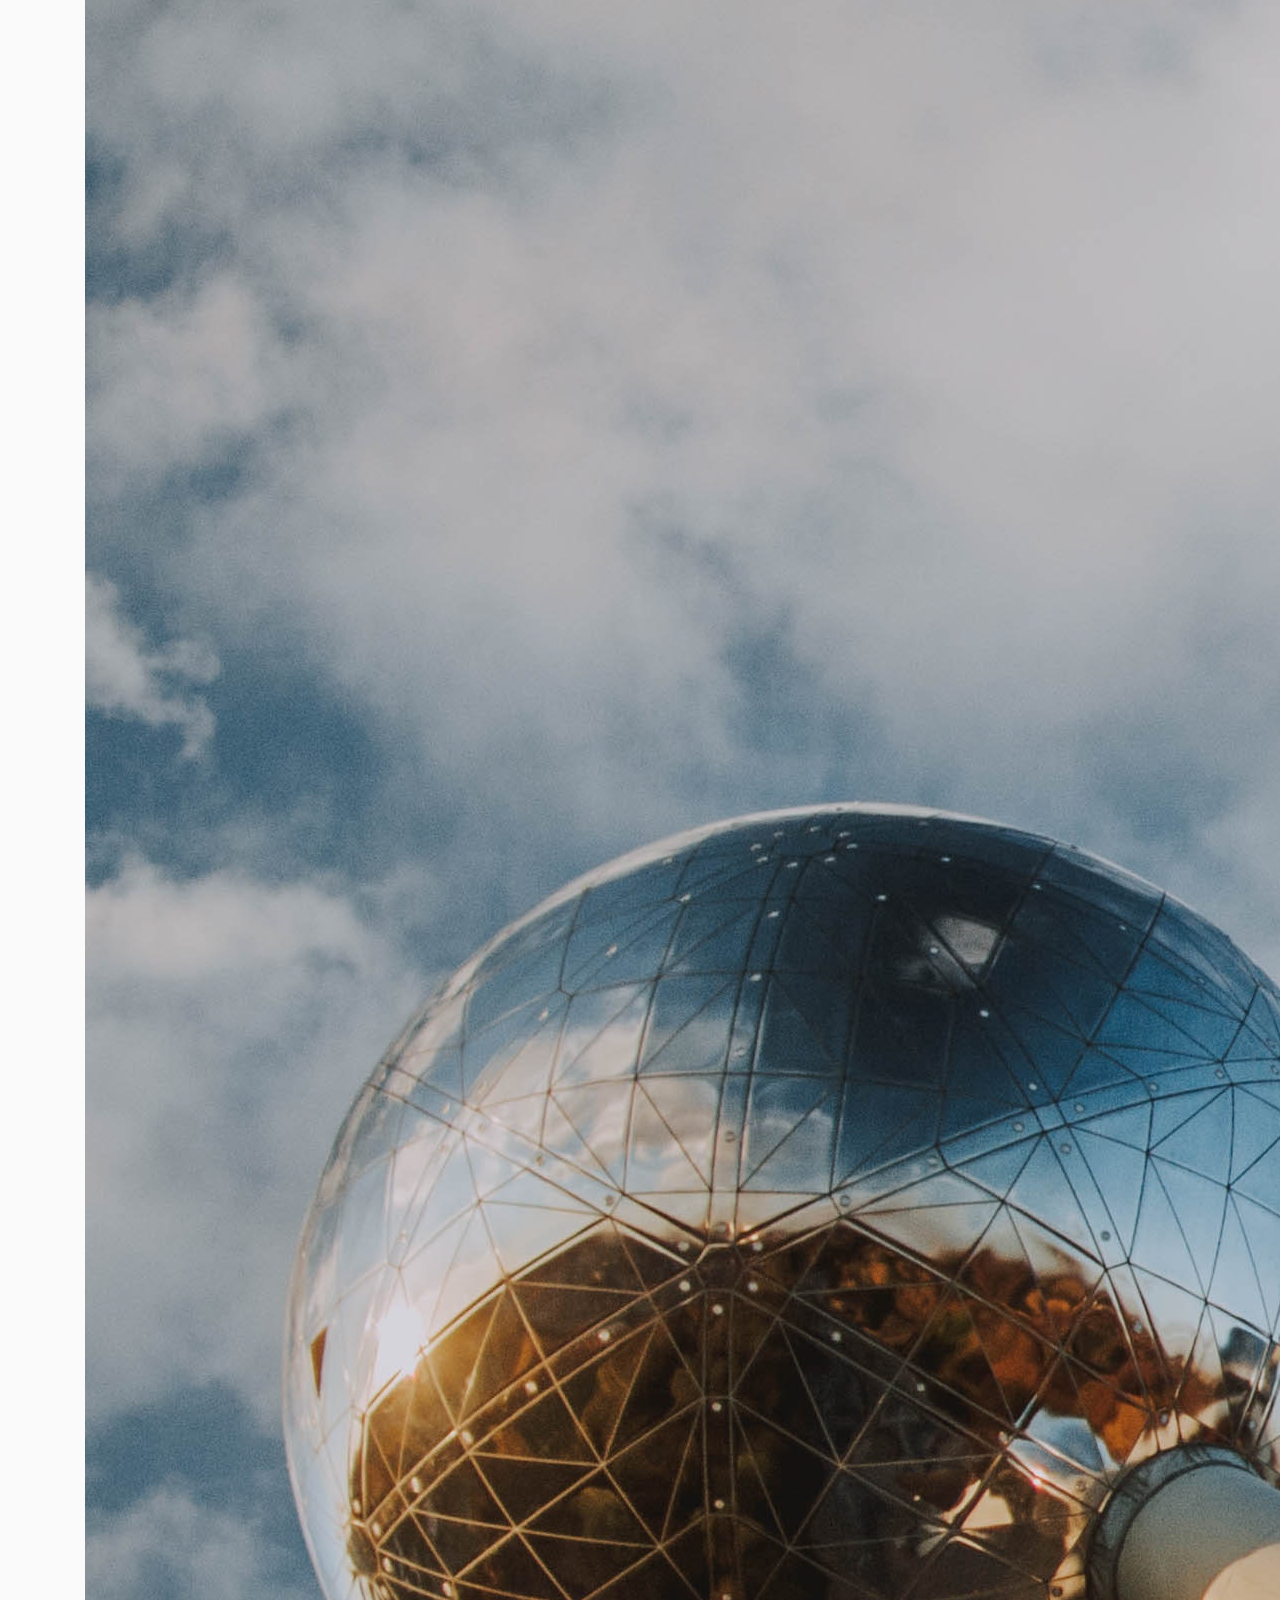
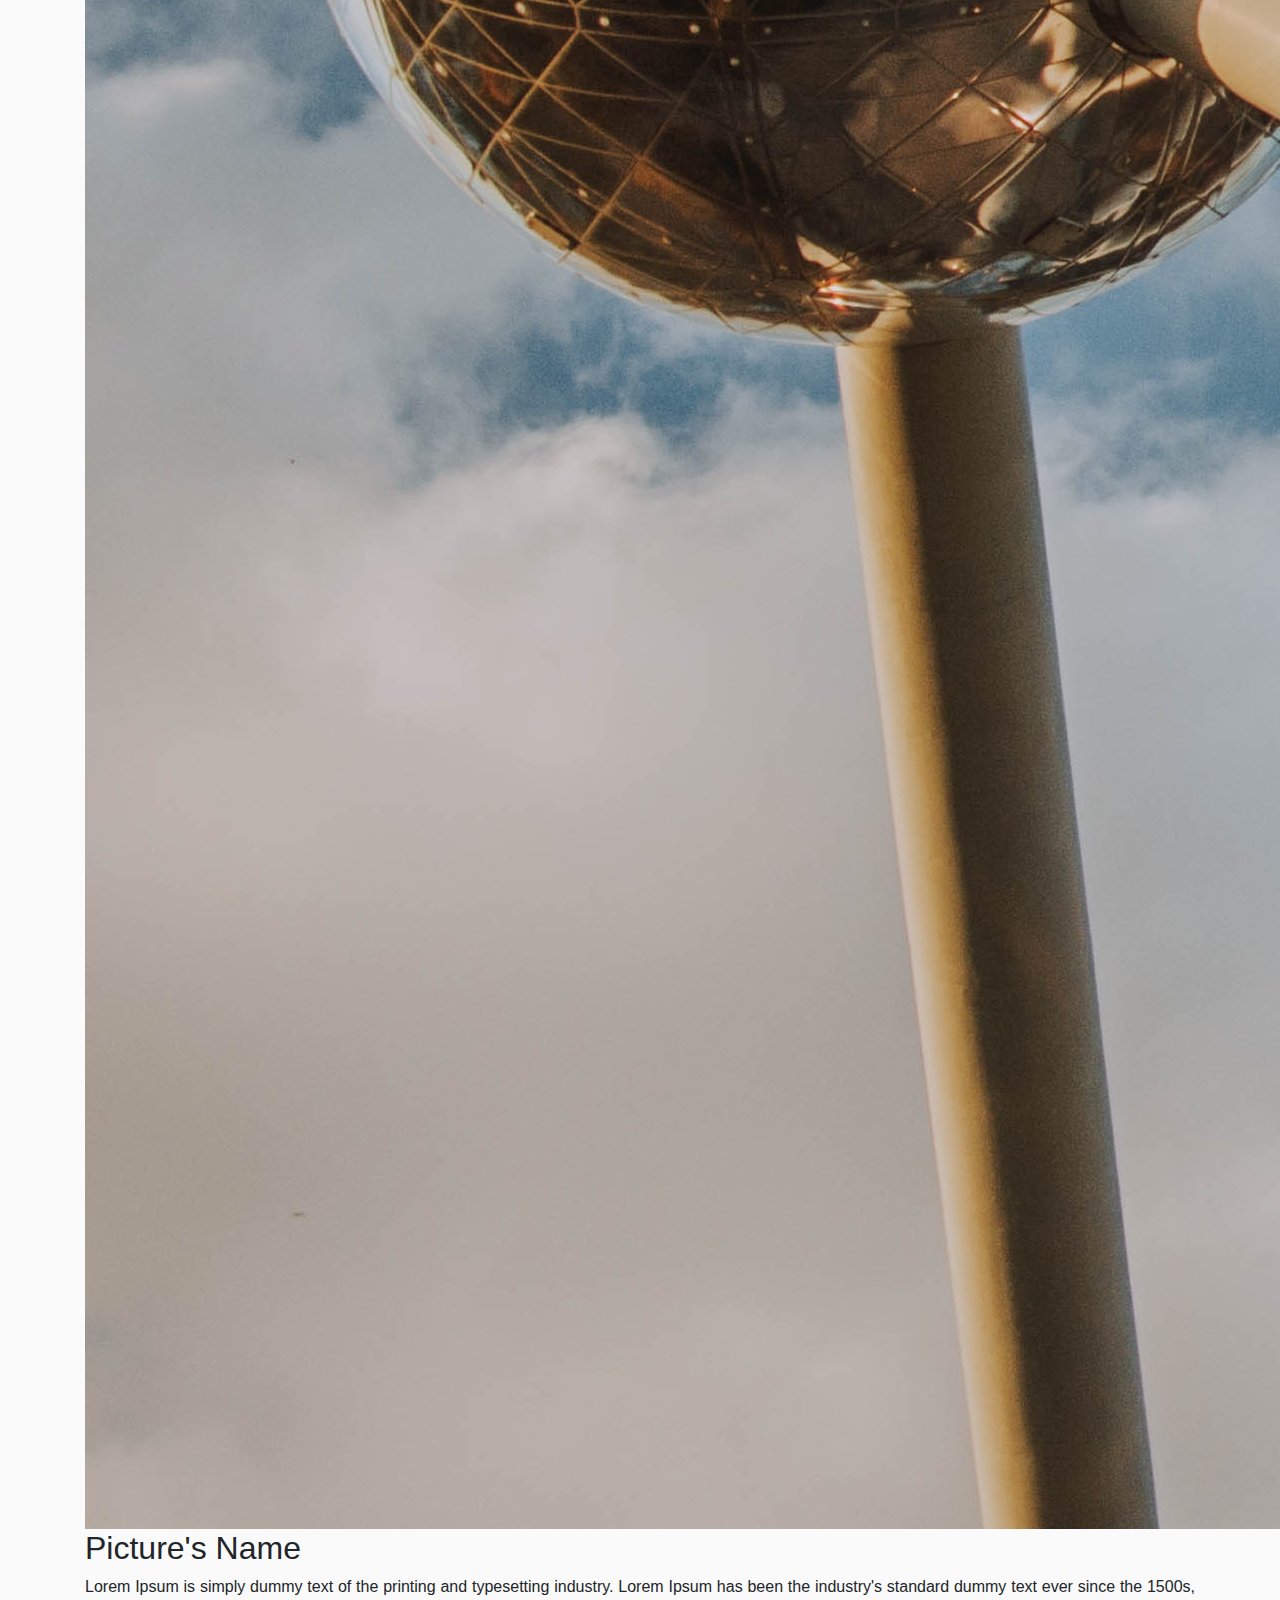
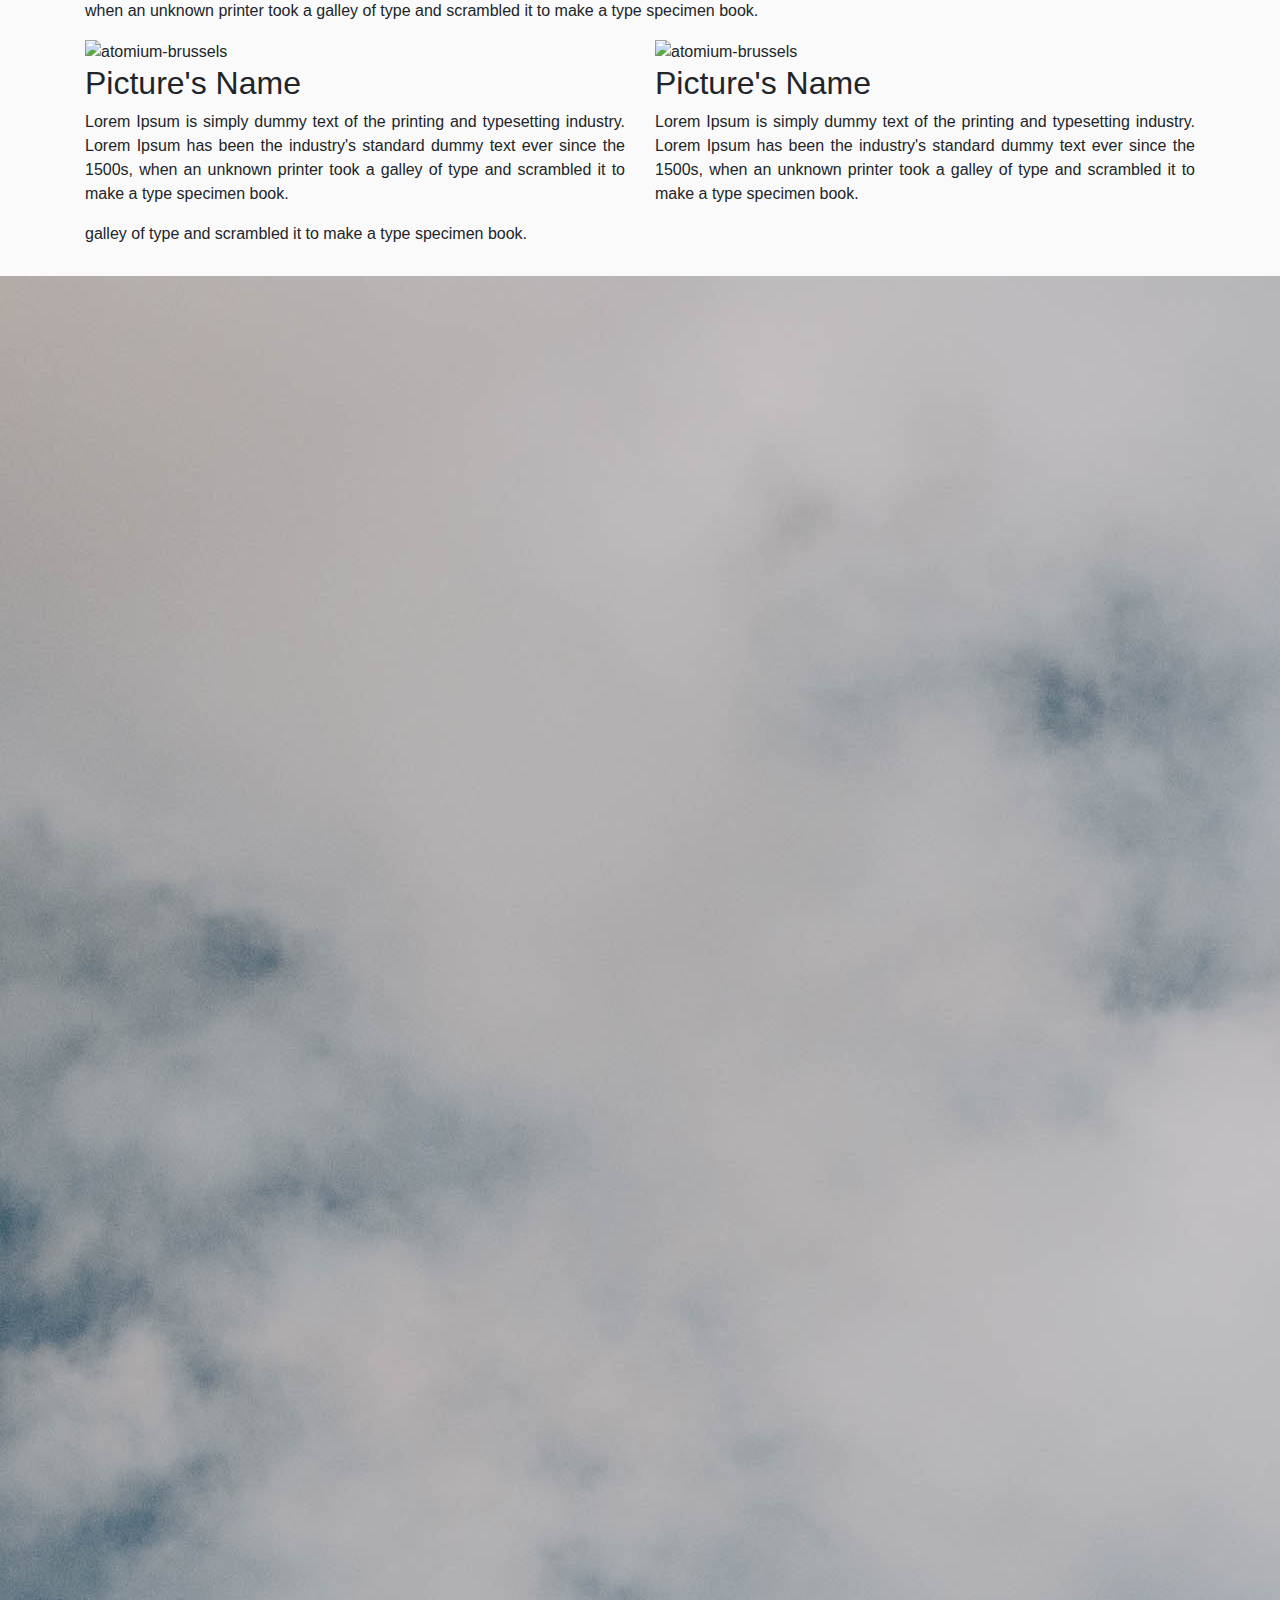
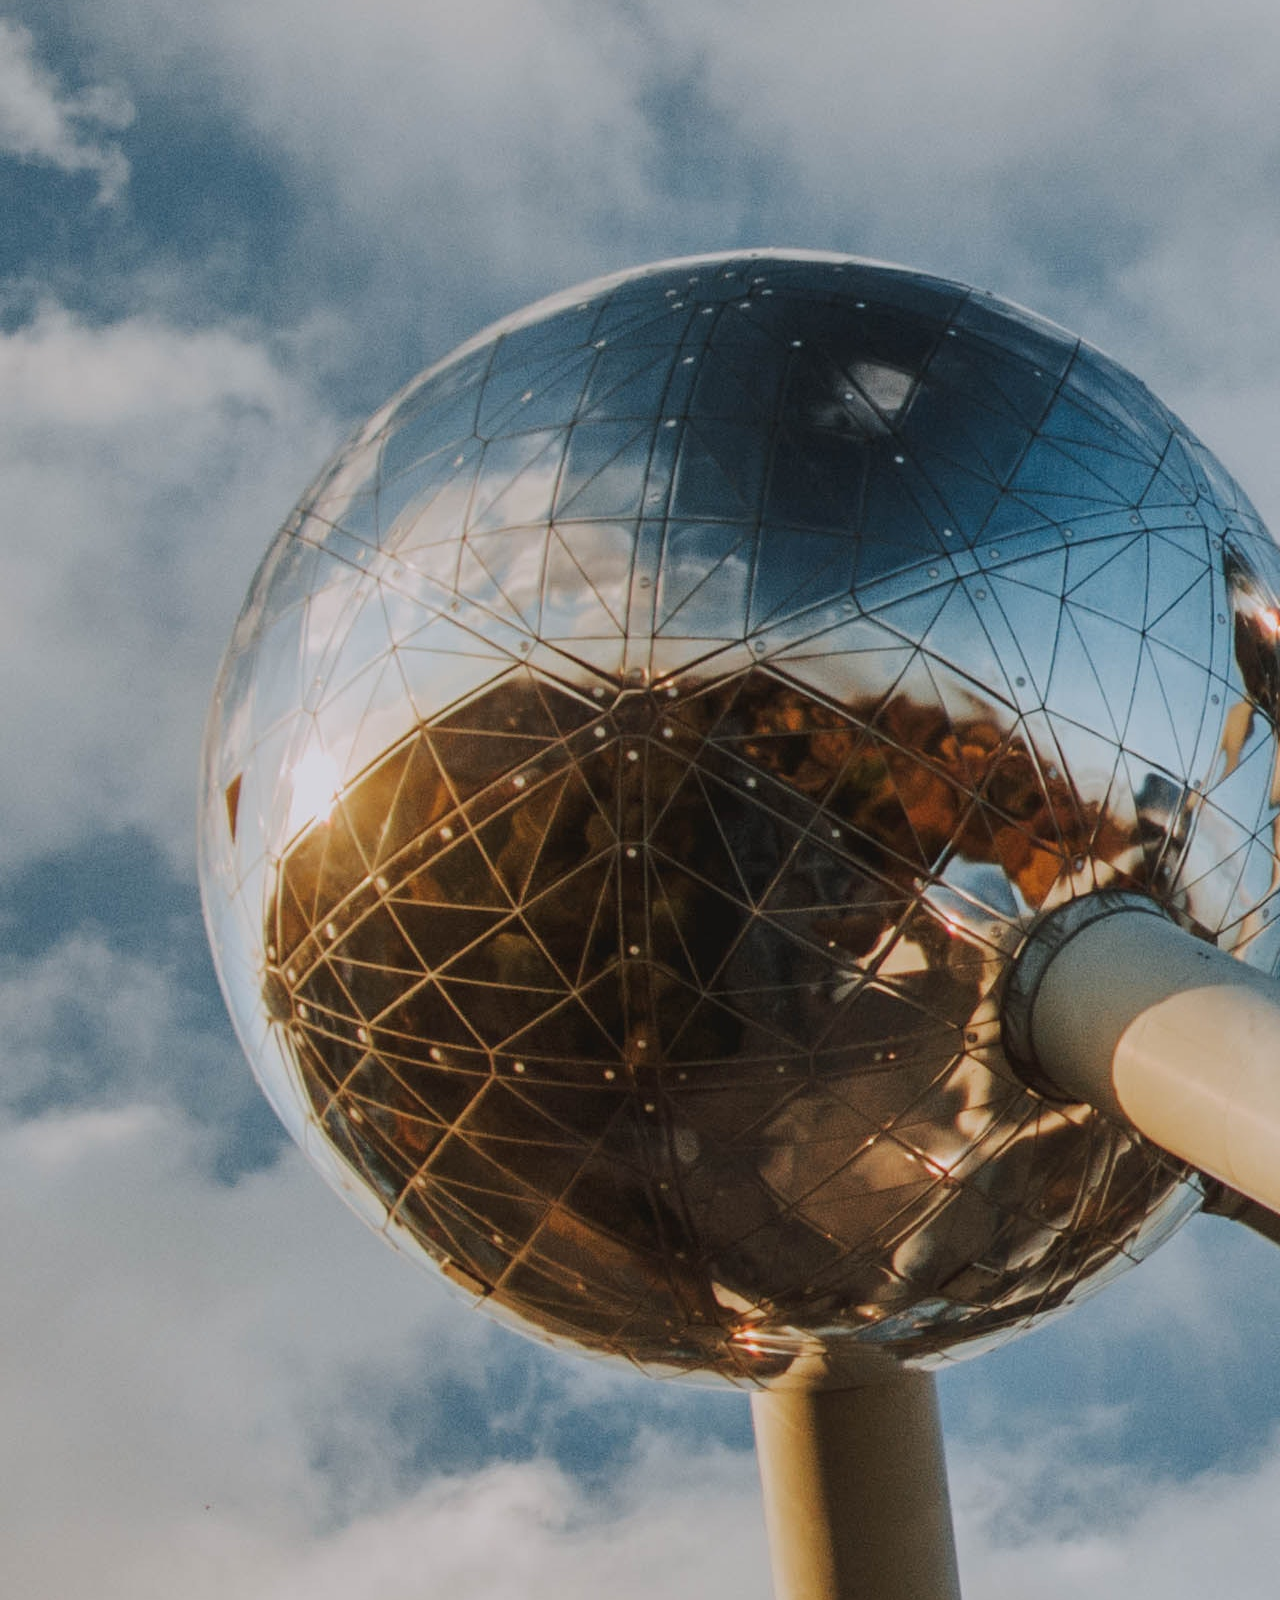
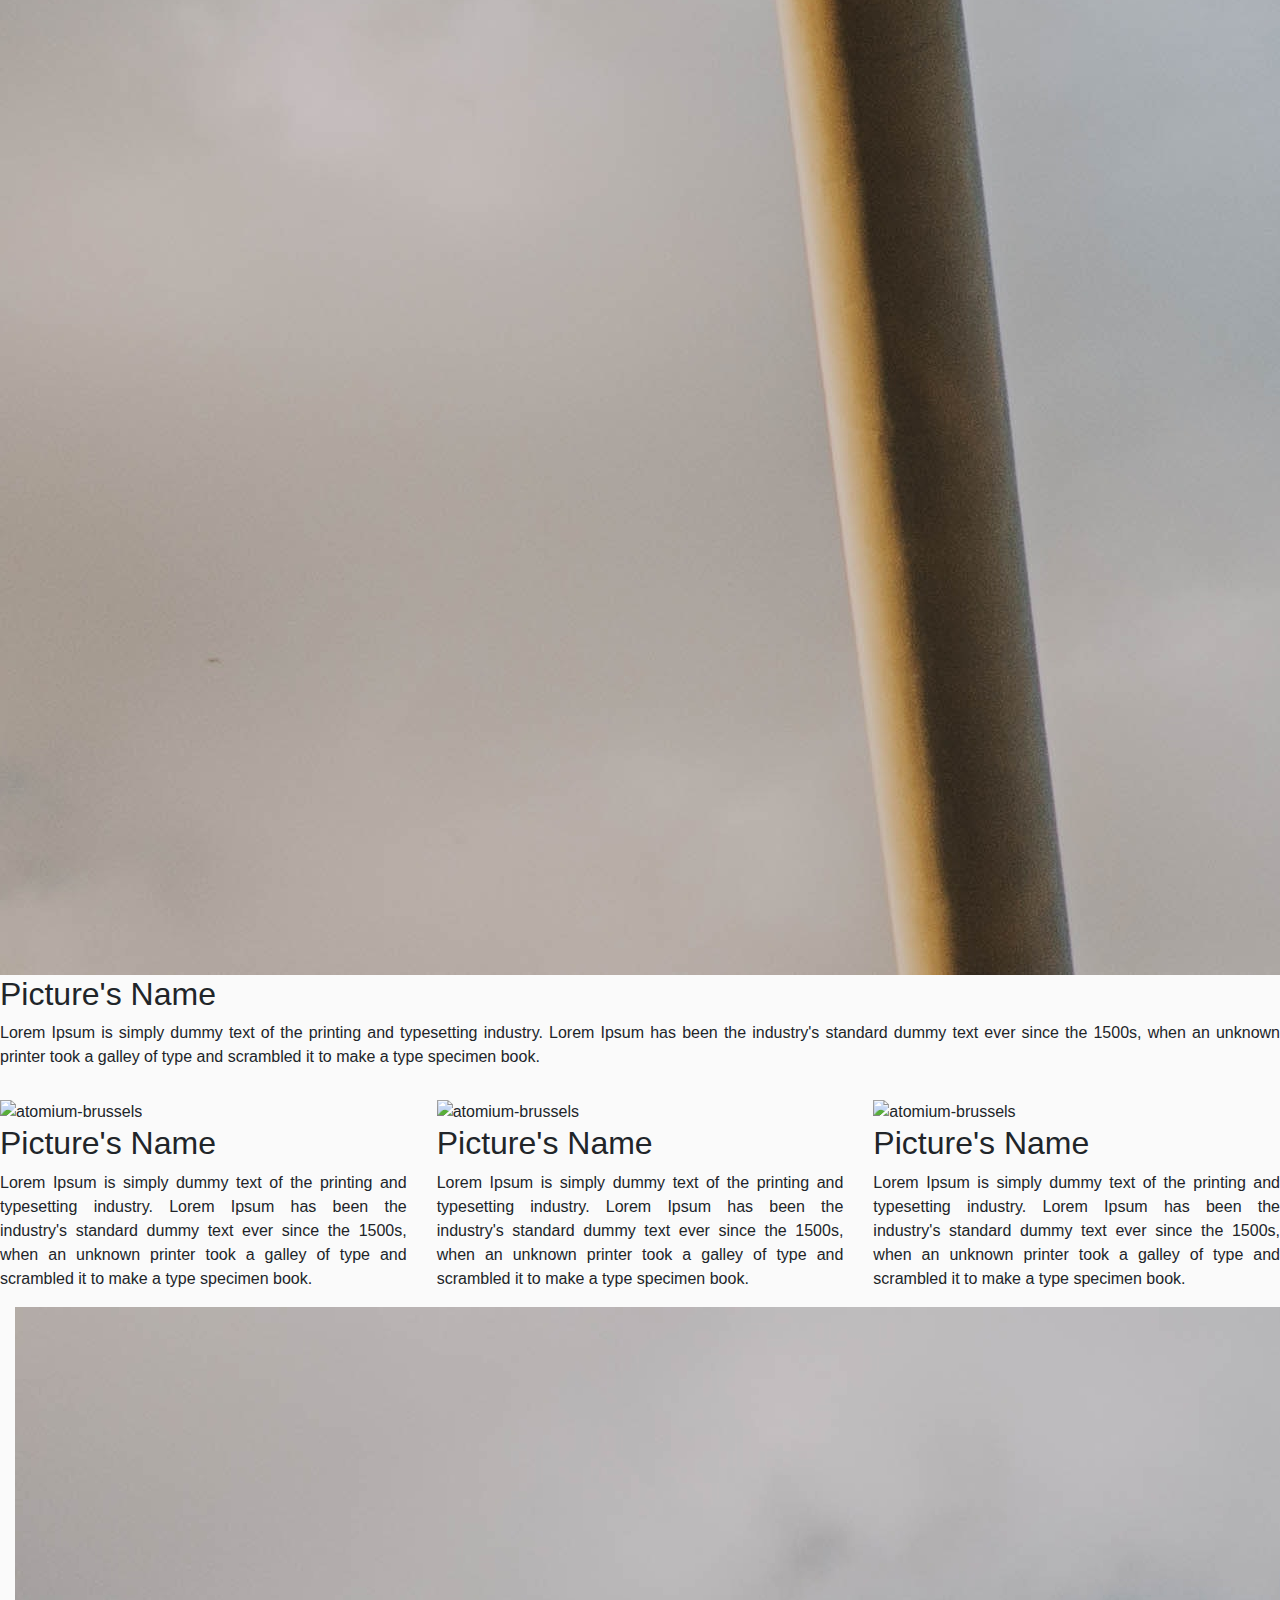
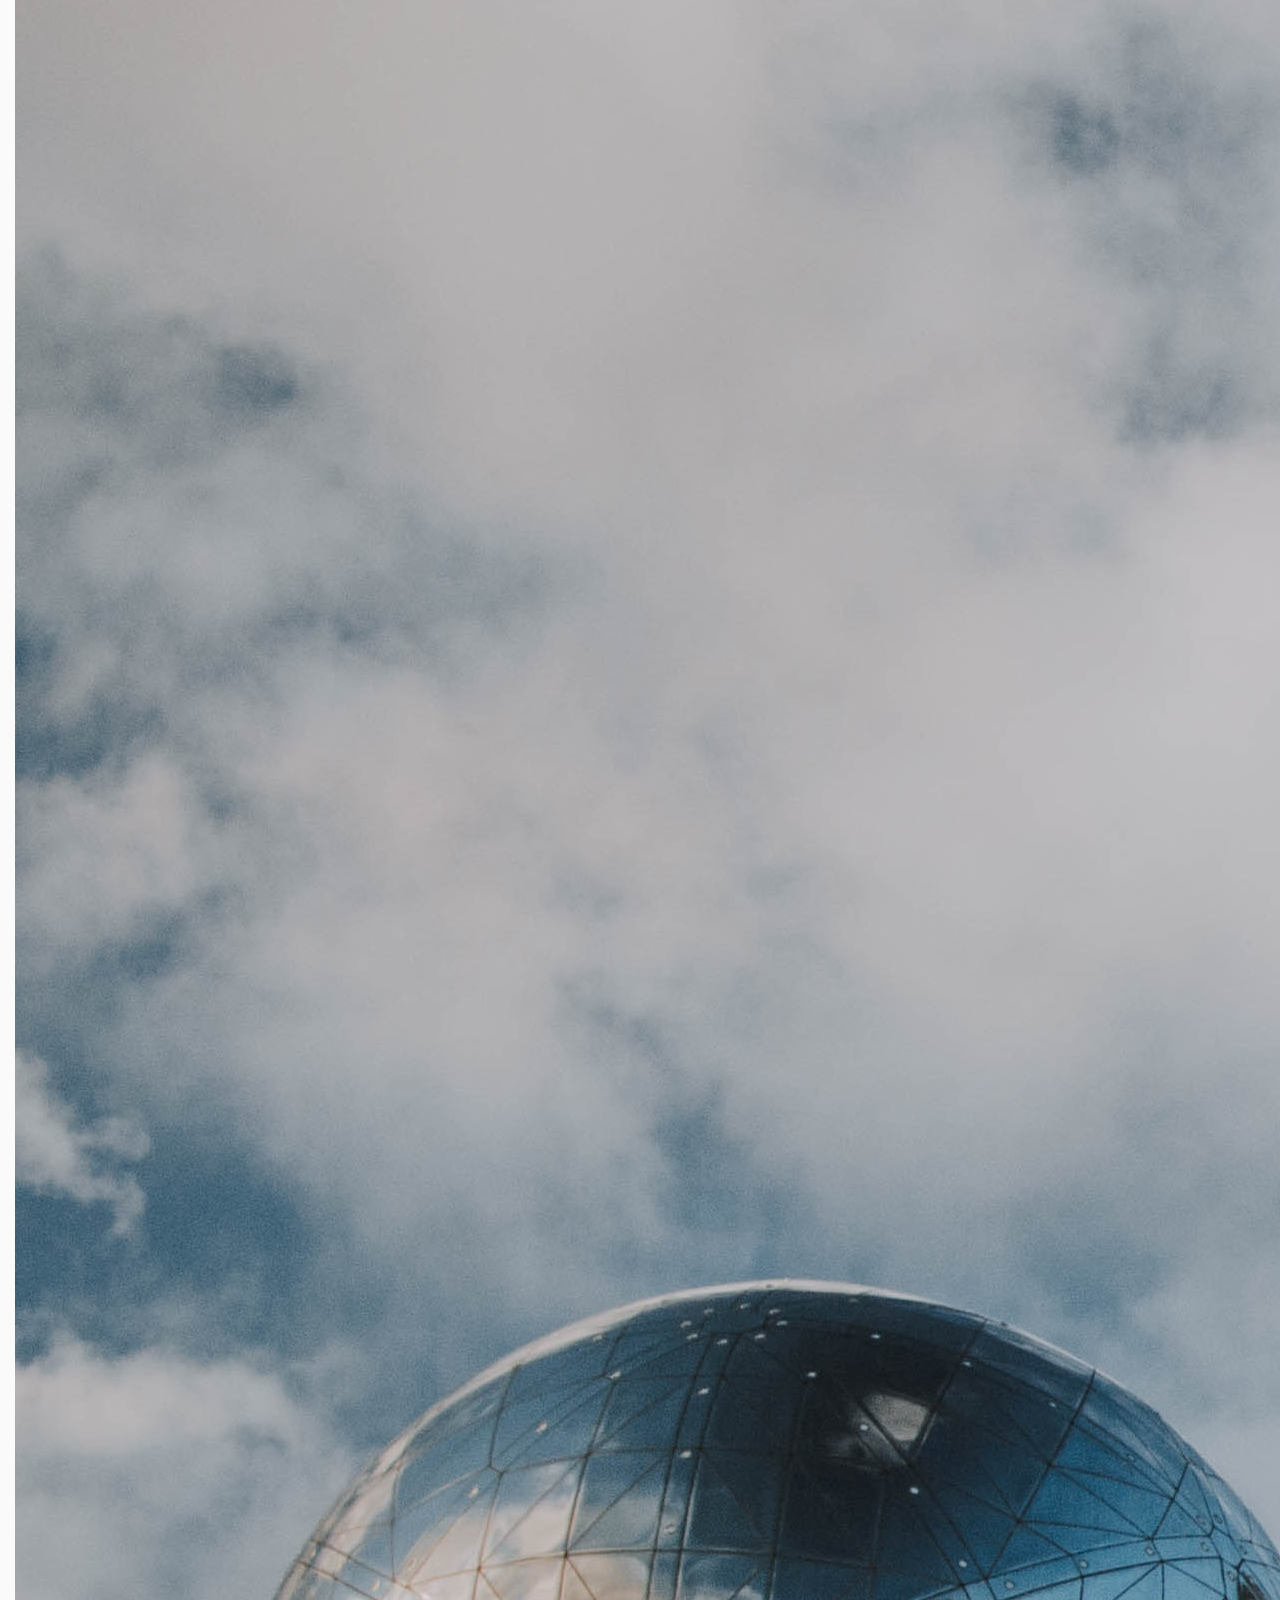
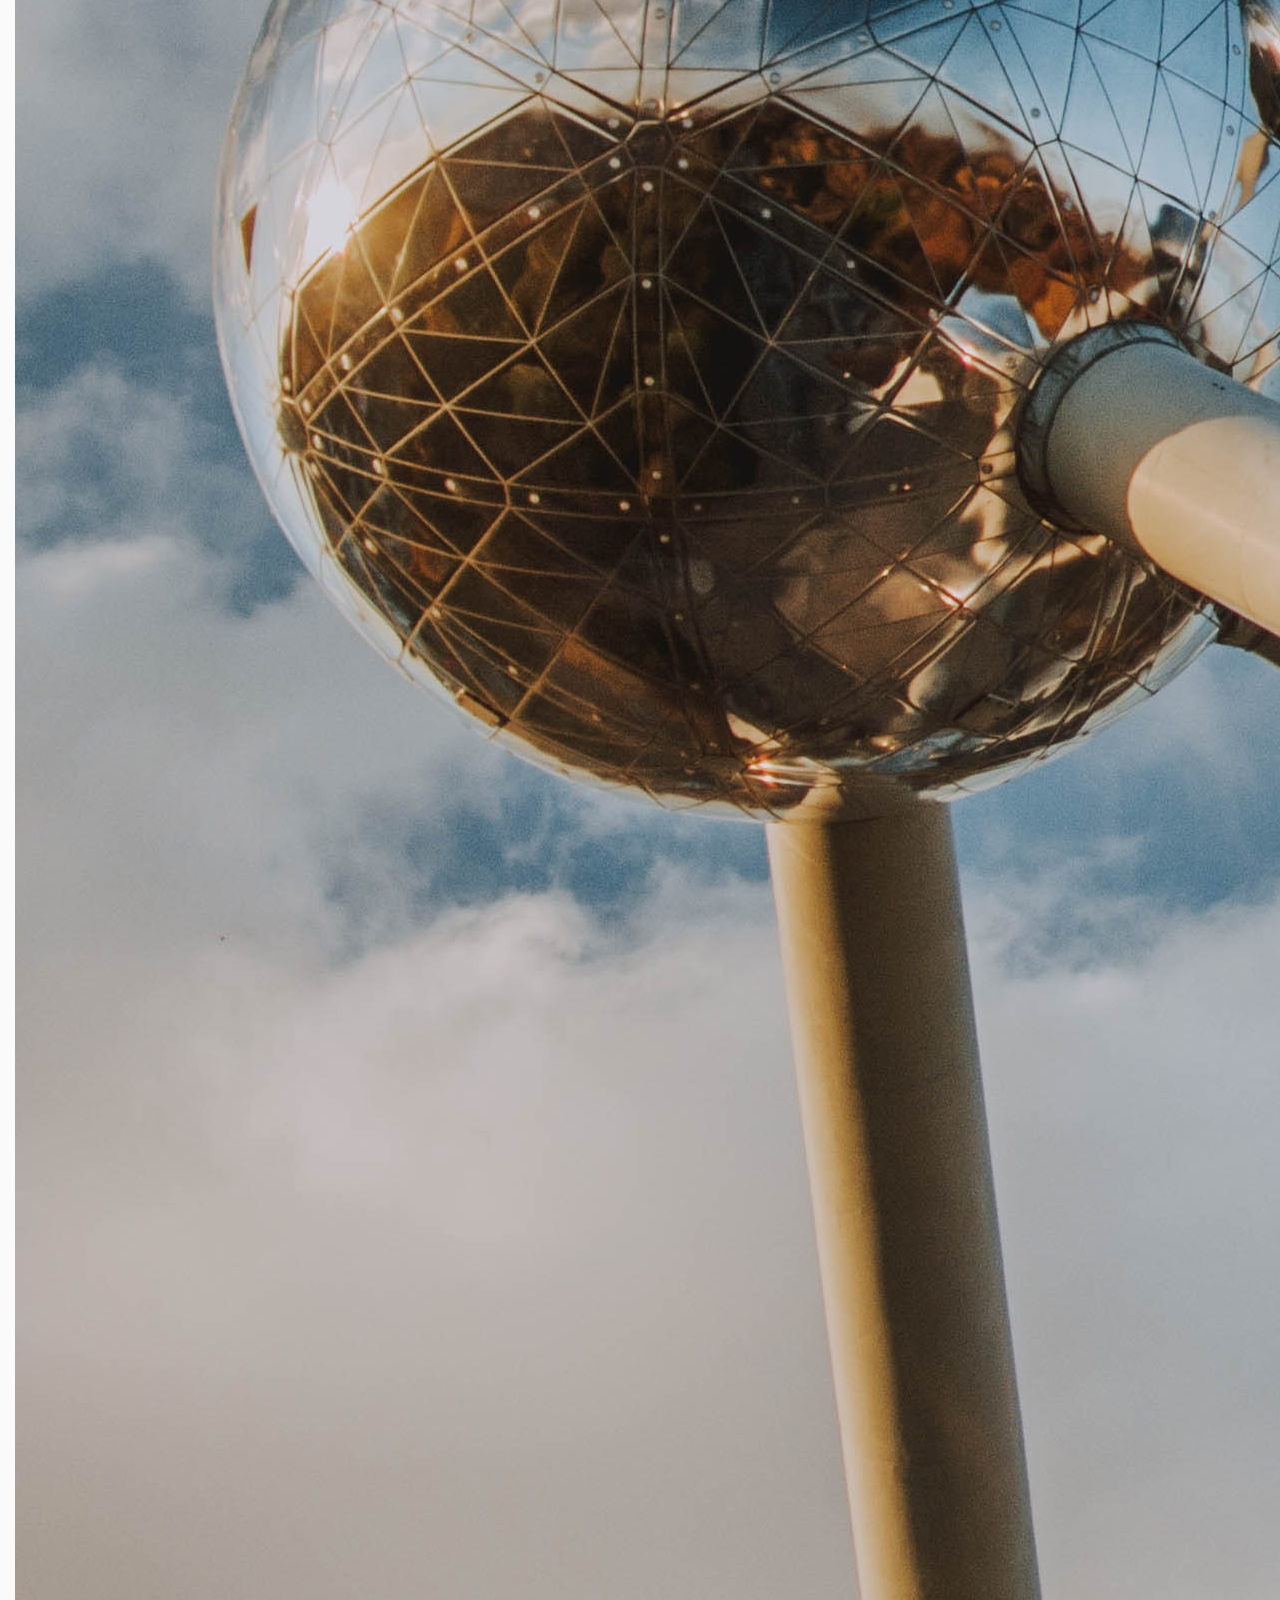
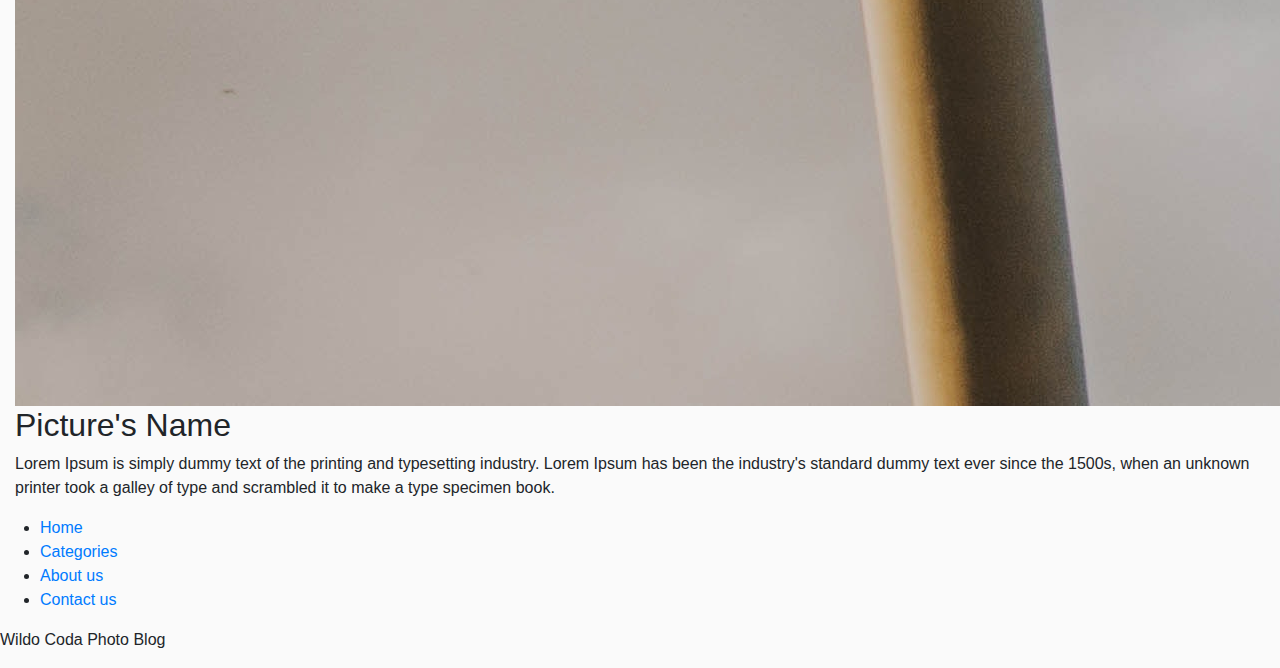
==== commit e9bc5f86: "create abstraction function that creates menu given an array of objects" ====
--- a/index.html
+++ b/index.html
@@ -29,7 +29,7 @@
             </div>
         </div>
         <div class="header-title">
-            <img src="./assets/images/burger-menu.svg" alt="burger menu">
+            <img id="nav-menu" src="./assets/images/burger-menu.svg" alt="burger menu">
             <h1>WILDO CODA PHOTO BLOG</h1>
         </div>
         <div class="sub-header">
@@ -41,7 +41,7 @@
         <div class="row">
             <article class="col-sm">
                 <div class="blog-img">
-                    <img class="img" src="./assets/images/atomium.jpg" alt="atomium-brussels">
+                    <img class="img" src="assets/images/brussels-sprouts-bunch-cabbage-41171.jpg" alt="atomium-brussels">
                     <div class="img-description">
                         <h2>Picture's Name</h2>
                         <p>Lorem Ipsum is simply dummy text of the printing and typesetting industry. Lorem Ipsum has
@@ -52,7 +52,7 @@
             </article>
             <article class="col-sm">
                 <div class="blog-img">
-                    <img src="./assets/images/atomium.jpg" alt="atomium-brussels" class="img">
+                    <img src="assets/images/stephanie-leblanc-1313586-unsplash.jpg" alt="atomium-brussels" class="img">
                     <div class="img-description">
                         <h2>Picture's Name</h2>
                         <p>Lorem Ipsum is simply dummy text of the printing and typesetting industry. Lorem Ipsum has
@@ -63,7 +63,7 @@
             </article>
             <article class="col-sm">
                 <div class="blog-img">
-                    <img src="./assets/images/atomium.jpg" alt="atomium-brussels" class="img">
+                    <img src="assets/images/martins-zemlickis-57243-unsplash.jpg" alt="atomium-brussels" class="img">
                     <div class="img-description">
                         <h2>Picture's Name</h2>
                         <p>Lorem Ipsum is simply dummy text of the printing and typesetting industry. Lorem Ipsum has
@@ -83,26 +83,27 @@
                             been the industry's standard dummy text ever since the 1500s, when an unknown printer took a
                             galley of type and scrambled it to make a type specimen book.</p>
                     </div>
-                </div>
-            </article>
-            <article class="col-sm">
-                <div class="blog-img">
-                    <img src="./assets/images/atomium.jpg" alt="atomium-brussels" class="img">
-                    <div class="img-description">
-                        <h2>Picture's Name</h2>
-                        <p>Lorem Ipsum is simply dummy text of the printing and typesetting industry. Lorem Ipsum has
-                            been the industry's standard dummy text ever since the 1500s, when an unknown printer took a
-                            galley of type and scrambled it to make a type specimen book.</p>
+                </article>
+                <article class="col-sm">
+                    <div class="blog-img">
+                        <img src="./assets/images/leonard-cotte-437080-unsplash.jpg" alt="atomium-brussels" class="img">
+                        <div class="img-description">
+                            <h2>Picture's Name</h2>
+                            <p>Lorem Ipsum is simply dummy text of the printing and typesetting industry. Lorem Ipsum has
+                                been the industry's standard dummy text ever since the 1500s, when an unknown printer took a
+                                galley of type and scrambled it to make a type specimen book.</p>
+                        </div>
                     </div>
-                </div>
-            </article>
-            <article class="col-sm">
-                <div class="blog-img">
-                    <img src="./assets/images/atomium.jpg" alt="atomium-brussels" class="img">
-                    <div class="img-description">
-                        <h2>Picture's Name</h2>
-                        <p>Lorem Ipsum is simply dummy text of the printing and typesetting industry. Lorem Ipsum has
-                            been the industry's standard dummy text ever since the 1500s, when an unknown printer took a
+                </article>
+                <article class="col-sm">
+                    <div class="blog-img">
+                        <img src="./assets/images/fuse-brussels-169216-unsplash.jpg" alt="atomium-brussels" class="img">
+                        <div class="img-description">
+                            <h2>Picture's Name</h2>
+                            <p>Lorem Ipsum is simply dummy text of the printing and typesetting industry. Lorem Ipsum has
+                                been the industry's standard dummy text ever since the 1500s, when an unknown printer took a
+                                galley of type and scrambled it to make a type specimen book.</p>
+                        </div>
                     </div>
                 </div>
                 <div class="header-title">
@@ -122,15 +123,40 @@
                         galley of type and scrambled it to make a type specimen book.</p>
                 </div>
             </div>
-        </article>
-        <article class="col-sm">
-            <div class="blog-img">
-                <img src="./assets/images/atomium.jpg" alt="atomium-brussels" class="img">
-                <div class="img-description">
-                    <h2>Picture's Name</h2>
-                    <p>Lorem Ipsum is simply dummy text of the printing and typesetting industry. Lorem Ipsum has
-                        been the industry's standard dummy text ever since the 1500s, when an unknown printer took a
-                        galley of type and scrambled it to make a type specimen book.</p>
+            <div class="row">
+                    <article class="col-sm">
+                        <div class="blog-img">
+                            <img class="img" src="./assets/images/gaelle-marcel-699742-unsplash.jpg" alt="atomium-brussels">
+                            <div class="img-description">
+                                <h2>Picture's Name</h2>
+                                <p>Lorem Ipsum is simply dummy text of the printing and typesetting industry. Lorem Ipsum has
+                                    been the industry's standard dummy text ever since the 1500s, when an unknown printer took a
+                                    galley of type and scrambled it to make a type specimen book.</p>
+                            </div>
+                        </div>
+                    </article>
+                    <article class="col-sm">
+                        <div class="blog-img">
+                            <img src="./assets/images/Capture d’écran 2019-04-27 à 15.59.43.png" alt="atomium-brussels" class="img">
+                            <div class="img-description">
+                                <h2>Picture's Name</h2>
+                                <p>Lorem Ipsum is simply dummy text of the printing and typesetting industry. Lorem Ipsum has
+                                    been the industry's standard dummy text ever since the 1500s, when an unknown printer took a
+                                    galley of type and scrambled it to make a type specimen book.</p>
+                            </div>
+                        </div>
+                    </article>
+                    <article class="col-sm">
+                        <div class="blog-img">
+                            <img src="./assets/images/Capture d’écran 2019-04-27 à 16.07.08.png" alt="atomium-brussels" class="img">
+                            <div class="img-description">
+                                <h2>Picture's Name</h2>
+                                <p>Lorem Ipsum is simply dummy text of the printing and typesetting industry. Lorem Ipsum has
+                                    been the industry's standard dummy text ever since the 1500s, when an unknown printer took a
+                                    galley of type and scrambled it to make a type specimen book.</p>
+                            </div>
+                        </div>
+                    </article>
                 </div>
             </div>
         </article>
@@ -145,10 +171,25 @@
                 </div>
             </div>
         </article>
+        
     </div>
     <script src="https://code.jquery.com/jquery-3.3.1.slim.min.js" integrity="sha384-q8i/X+965DzO0rT7abK41JStQIAqVgRVzpbzo5smXKp4YfRvH+8abtTE1Pi6jizo" crossorigin="anonymous"></script>
 <script src="https://cdnjs.cloudflare.com/ajax/libs/popper.js/1.14.7/umd/popper.min.js" integrity="sha384-UO2eT0CpHqdSJQ6hJty5KVphtPhzWj9WO1clHTMGa3JDZwrnQq4sF86dIHNDz0W1" crossorigin="anonymous"></script>
 <script src="https://stackpath.bootstrapcdn.com/bootstrap/4.3.1/js/bootstrap.min.js" integrity="sha384-JjSmVgyd0p3pXB1rRibZUAYoIIy6OrQ6VrjIEaFf/nJGzIxFDsf4x0xIM+B07jRM" crossorigin="anonymous"></script>
+<footer>
+            
+    <ul class="navbar-footer">
+            
+        <li><a href="index.html" class="active">Home</a></li>
+        <li><a href="Category.html">Categories</a></li>
+        <li><a href="About-us.html">About us</a></li>
+        <li><a href="Contact.html">Contact us</a></li>
+    </ul>
+    <p class="title-footer">Wildo Coda Photo Blog</p>
+
+</footer>
+<script src="assets/menu-wrapper.js"></script>
+<script src="assets/menu.js"></script>
 </body>
 
 
--- a/assets/style.css
+++ b/assets/style.css
@@ -1,362 +1,5 @@
-/* article.html part */
-.galery-img {
-    width: 200px;
-}
-
-.banner-img {
-    width: 800px;
-    padding: 15px;
-}
-
-.galery-container {
-    width: 1000px;
-    padding: 15px;
-}
-
-.galery-card {
-    width: 250px;
-    opacity: 0.8;
-}
-
-.text-over-img {
-    position: relative;
-}
-
-.title-block {
-    position: absolute;
-    width: 300px;
-    bottom: 300px;
-    right: 600px;
-    background-color: grey;
-    color: white;
-    padding-left: 20px;
-    padding-right: 20px;
-    opacity: 0.8;
-}
-
-.img-text {
-    position: absolute;
-    width: 100px;
-    top: 50%;
-    left: 10%;
-    font-size: 20px;
-    color: whitesmoke;
-}
-
-/* index.html part */
-.header-title {
-    display: flex;
-    width: 100%;
-}
-.header-title h1 {
-    text-align: center;
-    width: 100%;
-}
-.sub-header {
-    text-align: center;
-    width: 100%;
-}
-
-.blog-img {
-    position: relative;
-    min-width: 350px;
-    min-height: 300px;
-}
-
-.img {
-    width: 350px;
-    height: 300px;
-    position: absolute;
-    padding: 20px;
-    display: block;
-}
-
-.img-description {
-    position: absolute;
-    text-align: center;
-    margin: 10px;
-    padding: 20px;
-    display: none;
-}
-
-.blog-img:hover .img-description {
-    display: block;
-}
-.blog-img:hover .img {
-    opacity: 0.5;
-}
-
-.img-description h2 {
-    color: white;
-}
-.img-description p {
-    color: white;
-}
-
-/* contact.html part */
-body {
-    background-color: rgb(250, 250, 250);
-}
-
-#form {
-    border: 1px solid rgb(221, 221, 221);
-    border-radius: 10px;
-}
-
-#contact-header {
-    background-image: url(./images/contact-us-01.jpg);
-    background-size: cover;
-    position: relative;
-}
-
-#contact-header h1,
-#contact-header p {
-    position: absolute;
-}
-
-#arrow-icon-container {
-    position: absolute;
-    border: solid 1px rgb(221, 221, 221);
-    border-radius: 50%;
-    background-color: rgba(255, 255, 255, 0.7);
-    background-image: url(../assets/images/down-arrow-icon.png);
-    background-size: cover;
-}
-
-#arrow-icon-container:hover {
-    box-shadow: 0px 0px 5px rgb(221, 221, 221);
-}
-
-@media (min-width: 350px) {
-    #contact-header {
-        height: 10em;
-        margin-bottom: 2%;
-    }
-    #contact-header h1 {
-        top: 4%;
-        right: 35%;
-        font-size: 1.5rem;
-    }
-    #contact-header p {
-        top: 22%;
-        font-size: 0.6rem;
-    }
-    #arrow-icon-container {
-        top: 50%;
-        right: 48%;
-        width: 30px;
-        height: 30px;
-    }
-}
-
-@media (min-width: 576px) {
-    #contact-header {
-        height: 20em;
-        margin-bottom: 2%;
-    }
-    #contact-header h1 {
-        top: 4%;
-        right: 35%;
-        font-size: 2rem;
-    }
-    #contact-header p {
-        top: 15%;
-        font-size: 0.7rem;
-    }
-    #arrow-icon-container {
-        top: 26%;
-        right: 48%;
-        width: 45px;
-        height: 45px;
-    }
-}
-
-@media (min-width: 768px) {
-    #contact-header {
-        height: 20em;
-        margin-bottom: 2%;
-    }
-    #contact-header h1 {
-        top: 7%;
-        right: 38%;
-        font-size: 2.1rem;
-    }
-    #contact-header p {
-        top: 20%;
-        font-size: 0.8rem;
-    }
-    #arrow-icon-container {
-        top: 33%;
-        right: 48%;
-        width: 50px;
-        height: 50px;
-    }
-}
-
-@media (min-width: 992px) {
-    #contact-header {
-        height: 30em;
-        margin-bottom: 2%;
-    }
-    #contact-header h1 {
-        top: 10%;
-        right: 40%;
-        font-size: 2.5rem;
-    }
-    #contact-header p {
-        position: absolute;
-        top: 20%;
-        font-size: 1rem;
-    }
-    #arrow-icon-container {
-        top: 33%;
-        right: 48%;
-        width: 50px;
-        height: 50px;
-    }
-}
-
-@media (min-width: 1200px) {
-    #contact-header {
-        height: 40em;
-        margin-bottom: 2%;
-    }
-    #contact-header h1 {
-        top: 10%;
-        right: 40%;
-        font-size: 2.5rem;
-    }
-    #contact-header p {
-        top: 20%;
-        font-size: 1rem;
-    }
-    #arrow-icon-container {
-        top: 33%;
-        right: 48%;
-        width: 50px;
-        height: 50px;
-    }
-}
-
-.font {
-    color: rgb(255, 255, 255);
-    font-weight: bold;
-    text-align: center;
-}
-
-/* about-us.html part */
-
-.history {
-    text-align: justify;
-    display: block;
-}
-
-.titre {
-    font-size: 2.5rem;
-}
-
-.row {
-    margin-top: 30px;
-    text-align: justify;
-}
-
-.container {
-    margin-top: 80px;
-}
-
-.premier .lettrine {
-    float: left;
-    text-shadow: 3px 3px 3px silver;
-    font-size: 4em;
-    line-height: 80%;
-    margin: -0.1em 0px;
-    padding-right: 0.1em;
-}
-.photographe .image2 {
-    width: 40%;
-    height: 40%;
-    float: right;
-    shape-outside: cross-fade();
-    margin-left: 15px;
-    margin-top: 5px;
-}
-.background {
-    background-color: black;
-}
-.textFooter {
-    color: white;
-    text-align: center;
-    margin-top: 20px;
-}
-.logo {
-    text-align: center;
-}
-
-.container-card-1 .card-1 .img-box img {
-    max-width: 100%;
-    opacity: 0.7;
-}
-
-.container-card-1:hover .card-1 .img-box img {
-    opacity: 1;
-}
-
-.container-card-1:hover .card-1 .img-box .details-no-hover {
-    opacity: 0;
-}
-
-.details-no-hover h3 {
-    border-radius: 25px;
-    background-color: #fff;
-    width: 200px;
-    height: 60px;
-    text-align: center;
-    margin: 30px;
-    vertical-align: middle;
-    opacity: 0.8;
-    line-height: 1.8;
-}
-/*
-#carouselSlide{
-    position: absolute;
-    top: 0;
-    bottom: 0;
-    z-index: 1;
-    display: -ms-flexbox;
-    display: flex;
-    -ms-flex-align: center;
-    align-items: center;
-    -ms-flex-pack: center;
-    justify-content: center;
-    width: 15%;
-    color: #fff;
-    text-align: center;
-    opacity: 0.5;
-    transition: opacity 0.15s ease;
-}*/
-
-.carousel-inner {
-    height : 250px;
-}
-
-.carousel-item {
-    height : 250px;
-}
-
-#carousel-1 {
-    height : 250px;
-    background-image: url(./images/BX.png);
-    background-size: 100% 250px; 
-}
-
-#carousel-2 {
-    height : 250px;
-    background-image: url(./images/BX1.png);
-    background-size: 100% ; 
-}
-
-#carousel-3 {
-    height : 250px;
-    background-image: url(./images/BX2.png);
-    background-size: 100% 250px; 
-}+@import './style-index.css';
+@import './style-category.css';
+@import './style-article.css';
+@import './style-contact.css';
+@import './style-aboutus.css';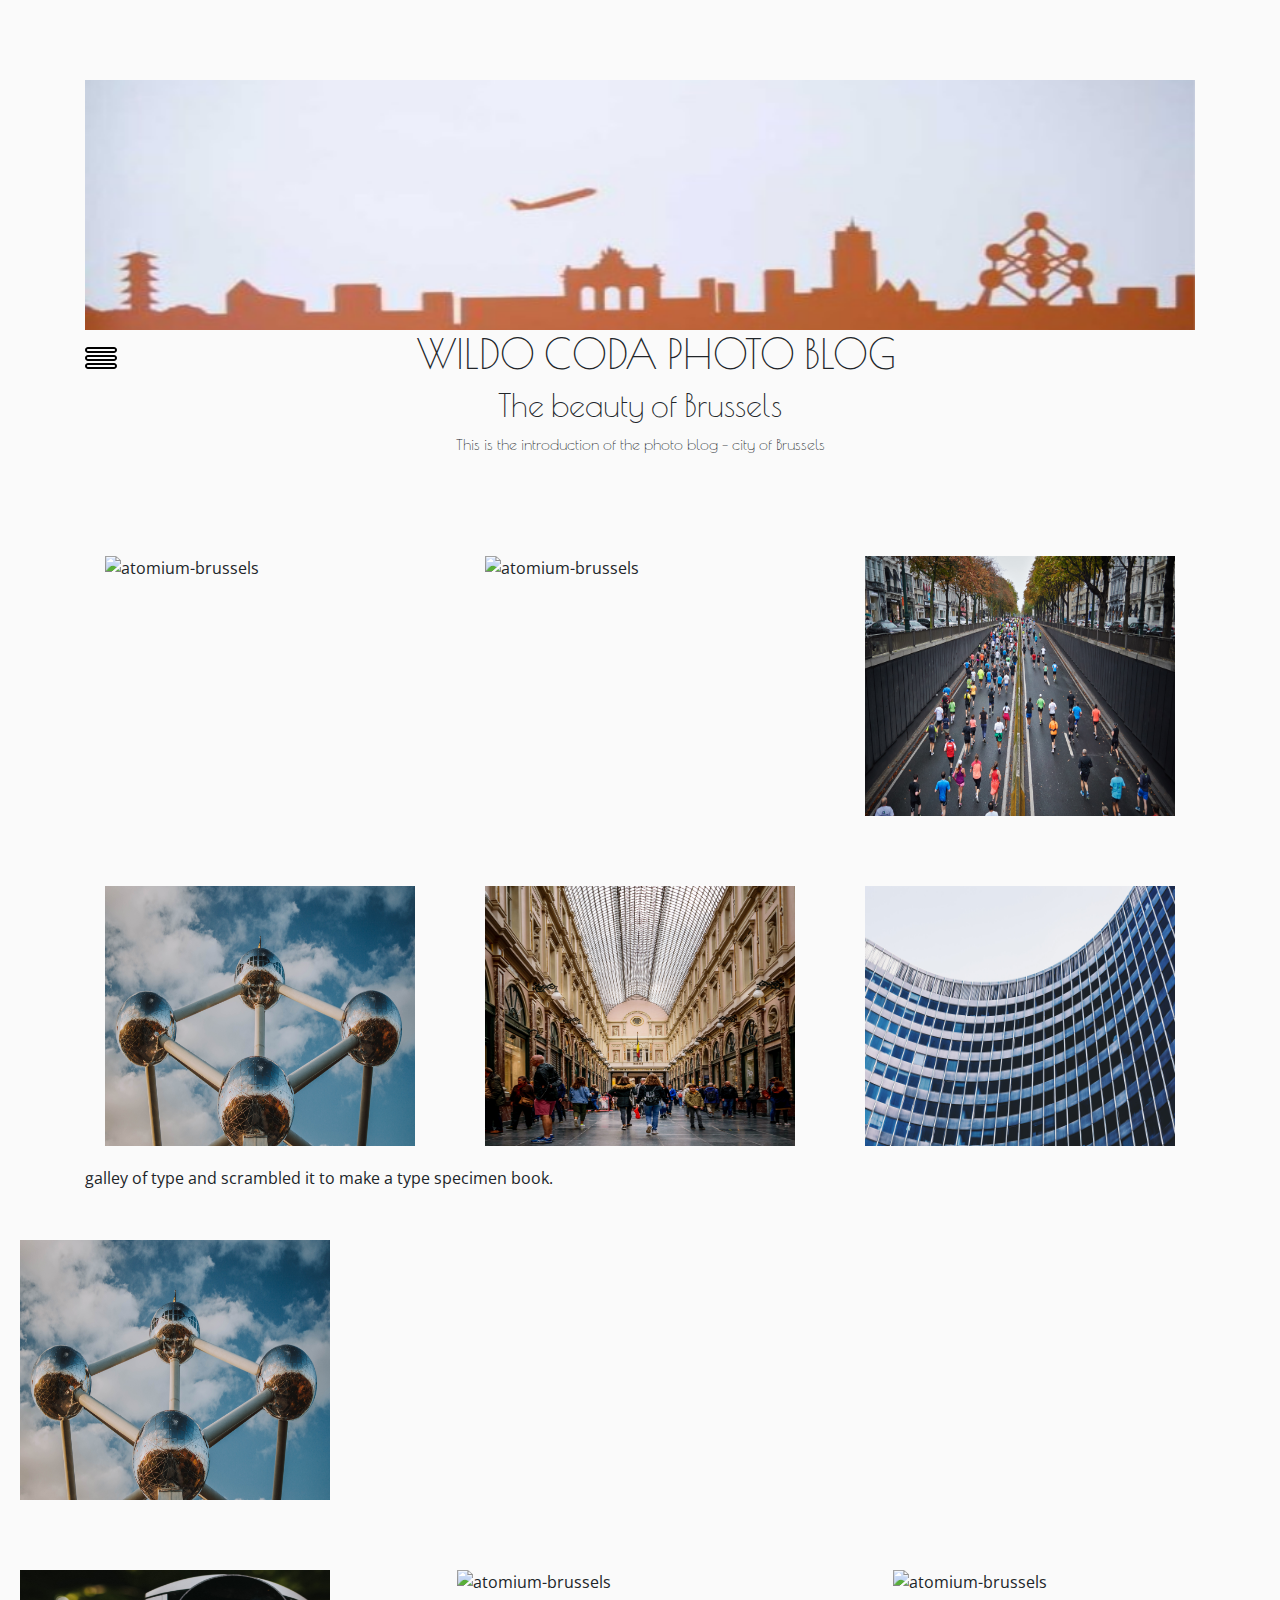
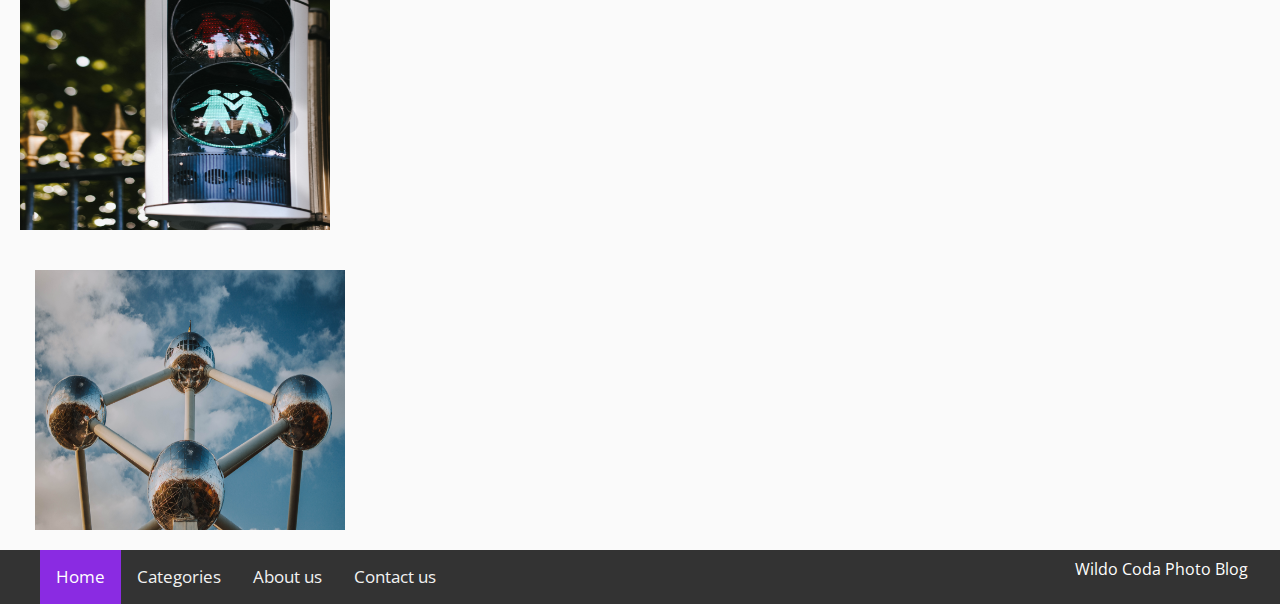
==== commit 7bad21e8: "finalisation of the index page" ====
--- a/index.html
+++ b/index.html
@@ -29,7 +29,7 @@
             </div>
         </div>
         <div class="header-title">
-            <img id="nav-menu" src="./assets/images/burger-menu.svg" alt="burger menu">
+            <img src="./assets/images/burger-menu.svg" alt="burger menu">
             <h1>WILDO CODA PHOTO BLOG</h1>
         </div>
         <div class="sub-header">
@@ -188,8 +188,6 @@
     <p class="title-footer">Wildo Coda Photo Blog</p>
 
 </footer>
-<script src="assets/menu-wrapper.js"></script>
-<script src="assets/menu.js"></script>
 </body>
 
 
--- a/assets/style.css
+++ b/assets/style.css
@@ -1,5 +1,51 @@
-@import './style-index.css';
-@import './style-category.css';
-@import './style-article.css';
-@import './style-contact.css';
-@import './style-aboutus.css';+@import "./style-index.css";
+@import "./style-category.css";
+@import "./style-article.css";
+@import "./style-contact.css";
+@import "./style-aboutus.css";
+@import url("https://fonts.googleapis.com/css?family=Open+Sans|Poiret+One");
+
+header {
+    font-family: "Poiret One", cursive;
+}
+
+body {
+    font-family: "Open Sans", sans-serif;
+    background-color: rgb(250, 250, 250);
+}
+
+/* contact.html part */
+
+#form {
+    border: 1px solid rgb(221, 221, 221);
+    border-radius: 10px;
+}
+
+.carousel-inner {
+    height: 250px;
+}
+
+.carousel-item {
+    height: 250px;
+}
+
+#carousel-1 {
+    height: 250px;
+    background-image: url(./images/BXX.jpg);
+    background-size: 100% 250px;
+}
+
+#carousel-2 {
+    height: 250px;
+    background-image: url(./images/BX1.png);
+    background-size: 100%;
+}
+
+#carousel-3 {
+    height: 250px;
+    background-image: url(./images/BX2.png);
+    background-size: 100% 250px;
+}
+#footer-margin {
+    margin-top: 2%;
+}
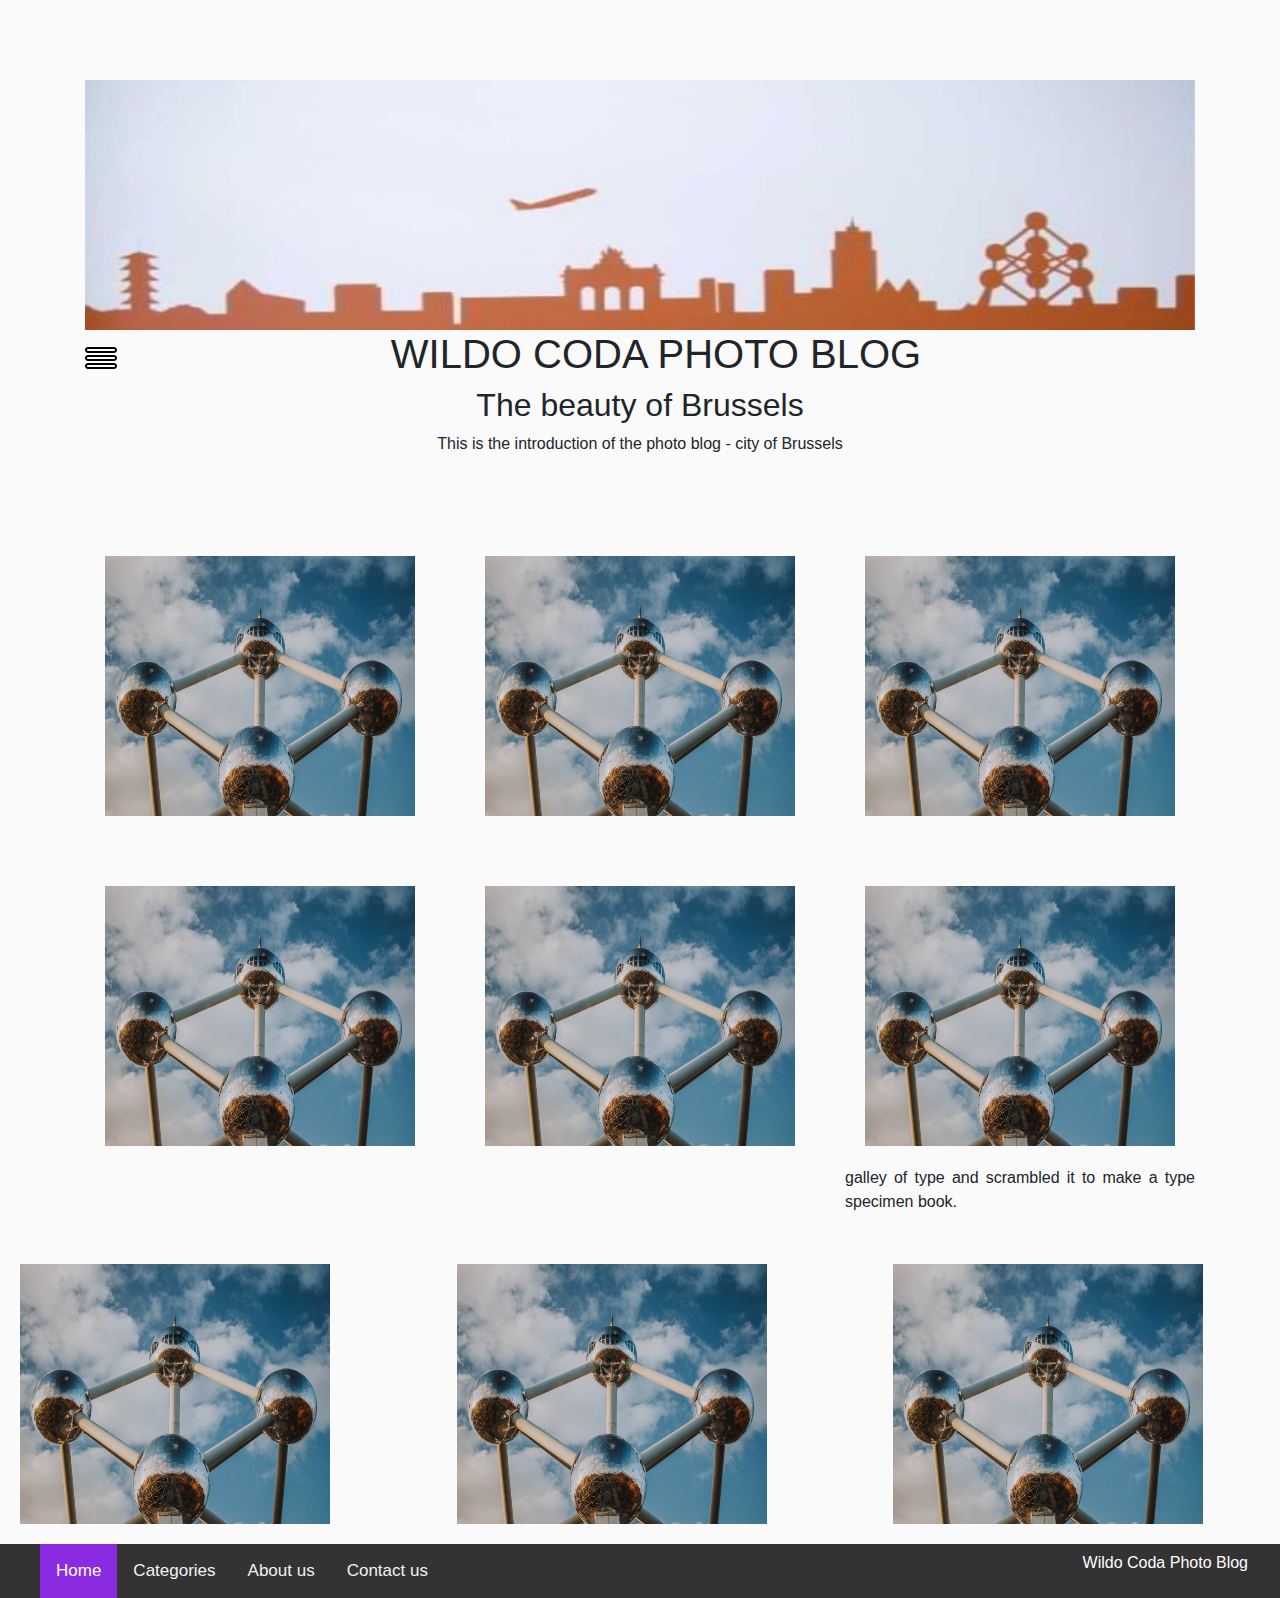
==== commit 5cc585a8: "Merge pull request #26 from BXLnightManu/final-footer" ====
--- a/index.html
+++ b/index.html
@@ -41,7 +41,7 @@
         <div class="row">
             <article class="col-sm">
                 <div class="blog-img">
-                    <img class="img" src="assets/images/brussels-sprouts-bunch-cabbage-41171.jpg" alt="atomium-brussels">
+                    <img class="img" src="./assets/images/atomium.jpg" alt="atomium-brussels">
                     <div class="img-description">
                         <h2>Picture's Name</h2>
                         <p>Lorem Ipsum is simply dummy text of the printing and typesetting industry. Lorem Ipsum has
@@ -52,7 +52,7 @@
             </article>
             <article class="col-sm">
                 <div class="blog-img">
-                    <img src="assets/images/stephanie-leblanc-1313586-unsplash.jpg" alt="atomium-brussels" class="img">
+                    <img src="./assets/images/atomium.jpg" alt="atomium-brussels" class="img">
                     <div class="img-description">
                         <h2>Picture's Name</h2>
                         <p>Lorem Ipsum is simply dummy text of the printing and typesetting industry. Lorem Ipsum has
@@ -63,7 +63,7 @@
             </article>
             <article class="col-sm">
                 <div class="blog-img">
-                    <img src="assets/images/martins-zemlickis-57243-unsplash.jpg" alt="atomium-brussels" class="img">
+                    <img src="./assets/images/atomium.jpg" alt="atomium-brussels" class="img">
                     <div class="img-description">
                         <h2>Picture's Name</h2>
                         <p>Lorem Ipsum is simply dummy text of the printing and typesetting industry. Lorem Ipsum has
@@ -83,27 +83,26 @@
                             been the industry's standard dummy text ever since the 1500s, when an unknown printer took a
                             galley of type and scrambled it to make a type specimen book.</p>
                     </div>
-                </article>
-                <article class="col-sm">
-                    <div class="blog-img">
-                        <img src="./assets/images/leonard-cotte-437080-unsplash.jpg" alt="atomium-brussels" class="img">
-                        <div class="img-description">
-                            <h2>Picture's Name</h2>
-                            <p>Lorem Ipsum is simply dummy text of the printing and typesetting industry. Lorem Ipsum has
-                                been the industry's standard dummy text ever since the 1500s, when an unknown printer took a
-                                galley of type and scrambled it to make a type specimen book.</p>
-                        </div>
+                </div>
+            </article>
+            <article class="col-sm">
+                <div class="blog-img">
+                    <img src="./assets/images/atomium.jpg" alt="atomium-brussels" class="img">
+                    <div class="img-description">
+                        <h2>Picture's Name</h2>
+                        <p>Lorem Ipsum is simply dummy text of the printing and typesetting industry. Lorem Ipsum has
+                            been the industry's standard dummy text ever since the 1500s, when an unknown printer took a
+                            galley of type and scrambled it to make a type specimen book.</p>
                     </div>
-                </article>
-                <article class="col-sm">
-                    <div class="blog-img">
-                        <img src="./assets/images/fuse-brussels-169216-unsplash.jpg" alt="atomium-brussels" class="img">
-                        <div class="img-description">
-                            <h2>Picture's Name</h2>
-                            <p>Lorem Ipsum is simply dummy text of the printing and typesetting industry. Lorem Ipsum has
-                                been the industry's standard dummy text ever since the 1500s, when an unknown printer took a
-                                galley of type and scrambled it to make a type specimen book.</p>
-                        </div>
+                </div>
+            </article>
+            <article class="col-sm">
+                <div class="blog-img">
+                    <img src="./assets/images/atomium.jpg" alt="atomium-brussels" class="img">
+                    <div class="img-description">
+                        <h2>Picture's Name</h2>
+                        <p>Lorem Ipsum is simply dummy text of the printing and typesetting industry. Lorem Ipsum has
+                            been the industry's standard dummy text ever since the 1500s, when an unknown printer took a
                     </div>
                 </div>
                 <div class="header-title">
@@ -123,40 +122,15 @@
                         galley of type and scrambled it to make a type specimen book.</p>
                 </div>
             </div>
-            <div class="row">
-                    <article class="col-sm">
-                        <div class="blog-img">
-                            <img class="img" src="./assets/images/gaelle-marcel-699742-unsplash.jpg" alt="atomium-brussels">
-                            <div class="img-description">
-                                <h2>Picture's Name</h2>
-                                <p>Lorem Ipsum is simply dummy text of the printing and typesetting industry. Lorem Ipsum has
-                                    been the industry's standard dummy text ever since the 1500s, when an unknown printer took a
-                                    galley of type and scrambled it to make a type specimen book.</p>
-                            </div>
-                        </div>
-                    </article>
-                    <article class="col-sm">
-                        <div class="blog-img">
-                            <img src="./assets/images/Capture d’écran 2019-04-27 à 15.59.43.png" alt="atomium-brussels" class="img">
-                            <div class="img-description">
-                                <h2>Picture's Name</h2>
-                                <p>Lorem Ipsum is simply dummy text of the printing and typesetting industry. Lorem Ipsum has
-                                    been the industry's standard dummy text ever since the 1500s, when an unknown printer took a
-                                    galley of type and scrambled it to make a type specimen book.</p>
-                            </div>
-                        </div>
-                    </article>
-                    <article class="col-sm">
-                        <div class="blog-img">
-                            <img src="./assets/images/Capture d’écran 2019-04-27 à 16.07.08.png" alt="atomium-brussels" class="img">
-                            <div class="img-description">
-                                <h2>Picture's Name</h2>
-                                <p>Lorem Ipsum is simply dummy text of the printing and typesetting industry. Lorem Ipsum has
-                                    been the industry's standard dummy text ever since the 1500s, when an unknown printer took a
-                                    galley of type and scrambled it to make a type specimen book.</p>
-                            </div>
-                        </div>
-                    </article>
+        </article>
+        <article class="col-sm">
+            <div class="blog-img">
+                <img src="./assets/images/atomium.jpg" alt="atomium-brussels" class="img">
+                <div class="img-description">
+                    <h2>Picture's Name</h2>
+                    <p>Lorem Ipsum is simply dummy text of the printing and typesetting industry. Lorem Ipsum has
+                        been the industry's standard dummy text ever since the 1500s, when an unknown printer took a
+                        galley of type and scrambled it to make a type specimen book.</p>
                 </div>
             </div>
         </article>
--- a/assets/style.css
+++ b/assets/style.css
@@ -1,50 +1,33 @@
-@import "./style-index.css";
-@import "./style-category.css";
-@import "./style-article.css";
-@import "./style-contact.css";
-@import "./style-aboutus.css";
-@import url("https://fonts.googleapis.com/css?family=Open+Sans|Poiret+One");
-
-header {
-    font-family: "Poiret One", cursive;
-}
-
-body {
-    font-family: "Open Sans", sans-serif;
-    background-color: rgb(250, 250, 250);
-}
-
-/* contact.html part */
-
-#form {
-    border: 1px solid rgb(221, 221, 221);
-    border-radius: 10px;
-}
+@import './style-index.css';
+@import './style-category.css';
+@import './style-article.css';
+@import './style-contact.css';
+@import './style-aboutus.css';
 
 .carousel-inner {
-    height: 250px;
+    height : 250px;
 }
 
 .carousel-item {
-    height: 250px;
+    height : 250px;
 }
 
 #carousel-1 {
-    height: 250px;
+    height : 250px;
     background-image: url(./images/BXX.jpg);
-    background-size: 100% 250px;
+    background-size:  100% 250px; 
 }
 
 #carousel-2 {
-    height: 250px;
+    height : 250px;
     background-image: url(./images/BX1.png);
-    background-size: 100%;
+    background-size: 100% ; 
 }
 
 #carousel-3 {
-    height: 250px;
+    height : 250px;
     background-image: url(./images/BX2.png);
-    background-size: 100% 250px;
+    background-size: 100% 250px; 
 }
 #footer-margin {
     margin-top: 2%;
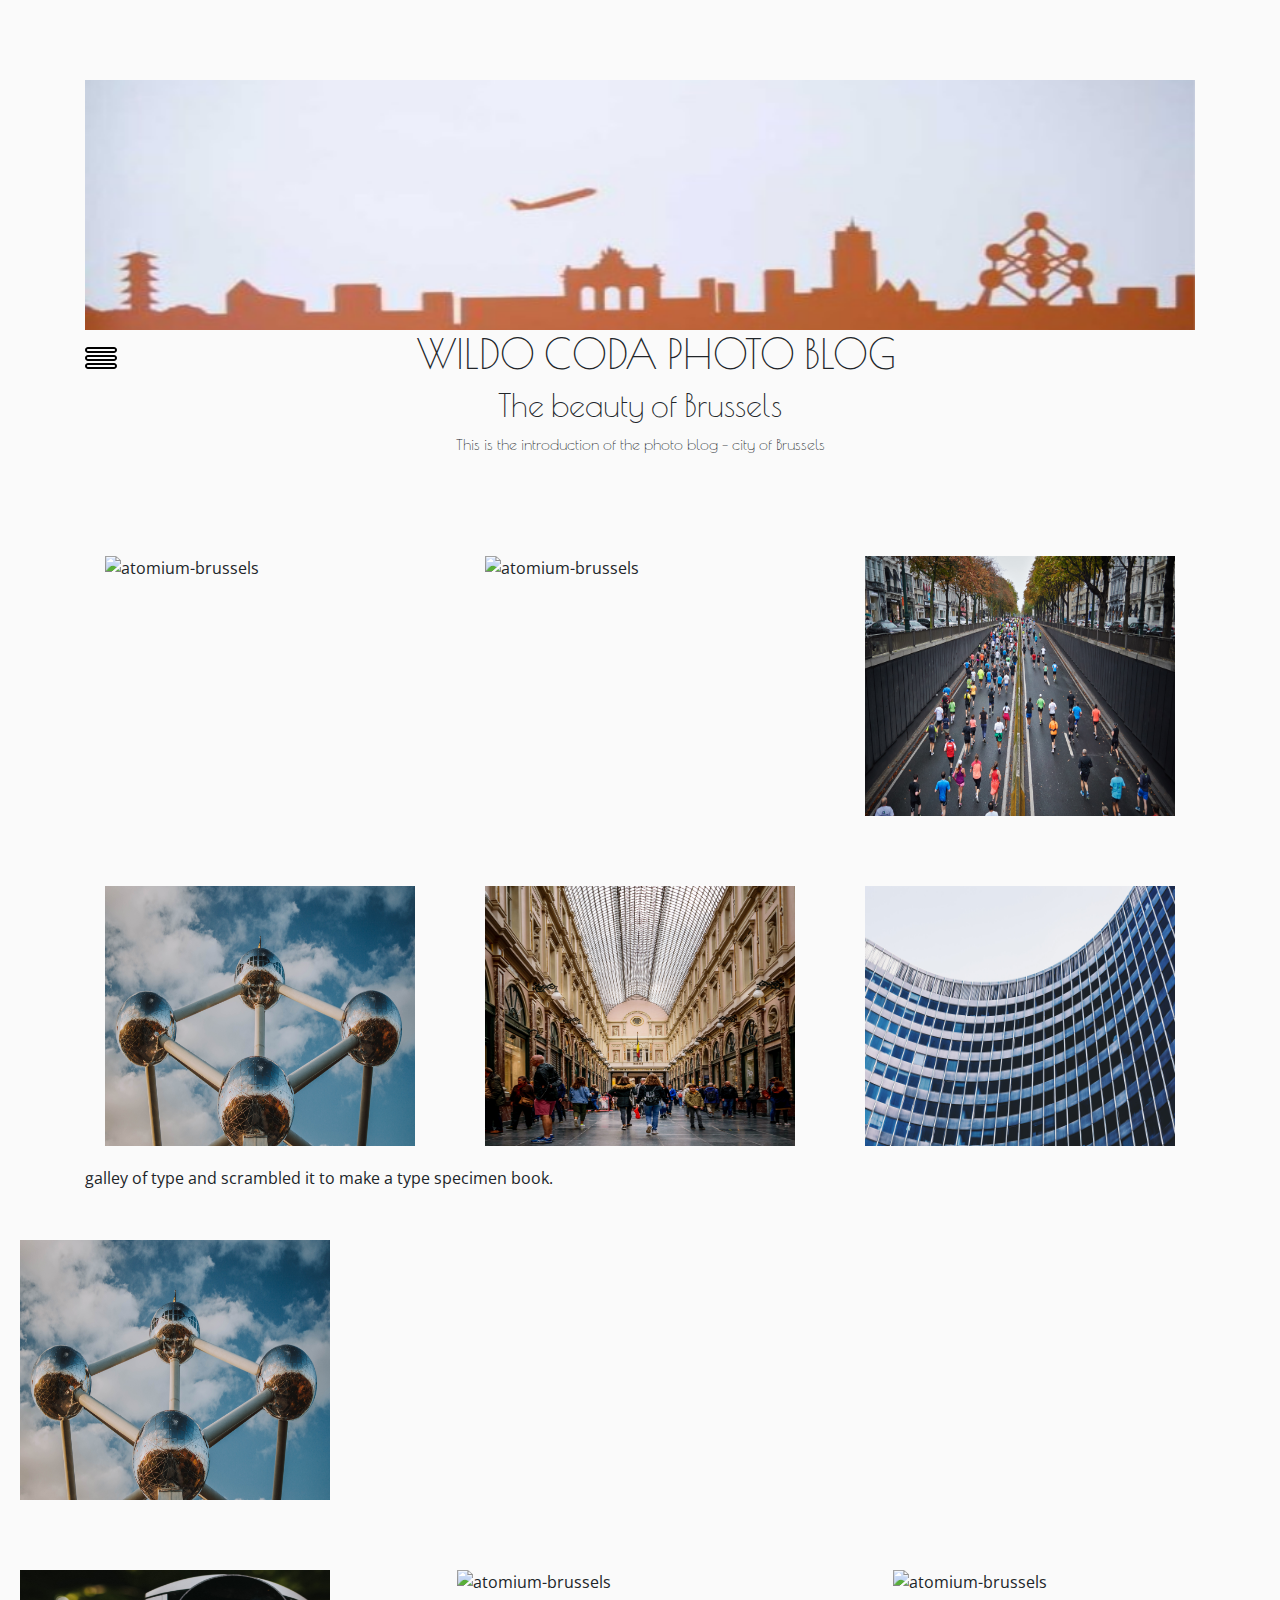
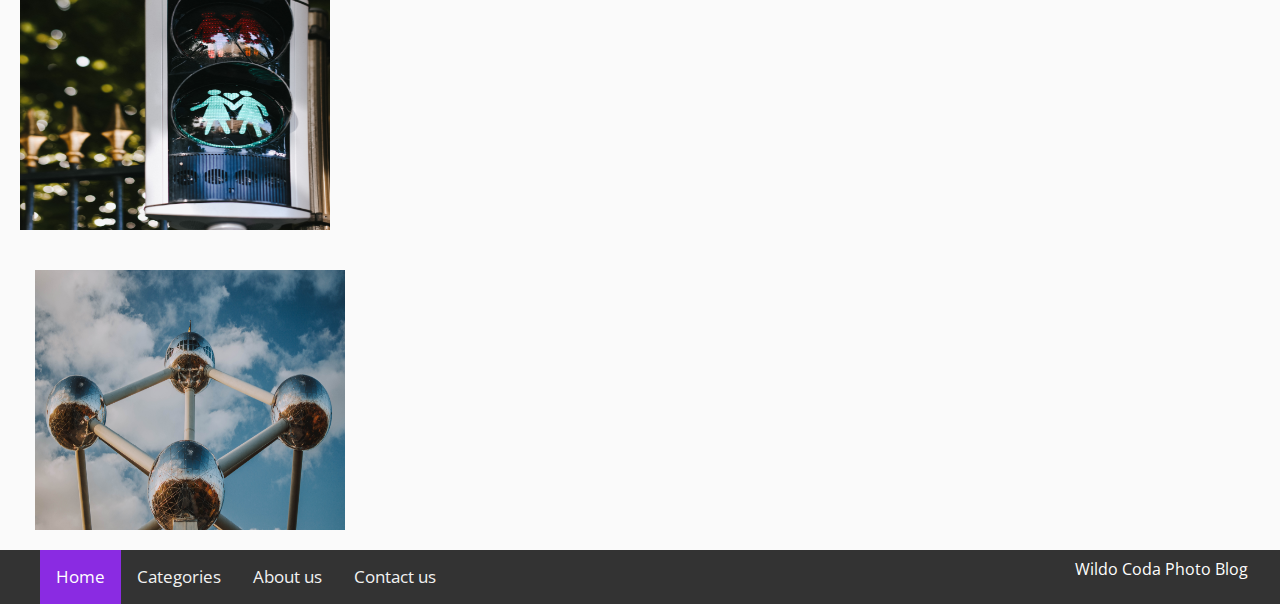
==== commit 5ce4c8c3: "Merge pull request #31 from BXLnightManu/index-polish" ====
--- a/index.html
+++ b/index.html
@@ -41,7 +41,7 @@
         <div class="row">
             <article class="col-sm">
                 <div class="blog-img">
-                    <img class="img" src="./assets/images/atomium.jpg" alt="atomium-brussels">
+                    <img class="img" src="assets/images/brussels-sprouts-bunch-cabbage-41171.jpg" alt="atomium-brussels">
                     <div class="img-description">
                         <h2>Picture's Name</h2>
                         <p>Lorem Ipsum is simply dummy text of the printing and typesetting industry. Lorem Ipsum has
@@ -52,7 +52,7 @@
             </article>
             <article class="col-sm">
                 <div class="blog-img">
-                    <img src="./assets/images/atomium.jpg" alt="atomium-brussels" class="img">
+                    <img src="assets/images/stephanie-leblanc-1313586-unsplash.jpg" alt="atomium-brussels" class="img">
                     <div class="img-description">
                         <h2>Picture's Name</h2>
                         <p>Lorem Ipsum is simply dummy text of the printing and typesetting industry. Lorem Ipsum has
@@ -63,7 +63,7 @@
             </article>
             <article class="col-sm">
                 <div class="blog-img">
-                    <img src="./assets/images/atomium.jpg" alt="atomium-brussels" class="img">
+                    <img src="assets/images/martins-zemlickis-57243-unsplash.jpg" alt="atomium-brussels" class="img">
                     <div class="img-description">
                         <h2>Picture's Name</h2>
                         <p>Lorem Ipsum is simply dummy text of the printing and typesetting industry. Lorem Ipsum has
@@ -83,26 +83,27 @@
                             been the industry's standard dummy text ever since the 1500s, when an unknown printer took a
                             galley of type and scrambled it to make a type specimen book.</p>
                     </div>
-                </div>
-            </article>
-            <article class="col-sm">
-                <div class="blog-img">
-                    <img src="./assets/images/atomium.jpg" alt="atomium-brussels" class="img">
-                    <div class="img-description">
-                        <h2>Picture's Name</h2>
-                        <p>Lorem Ipsum is simply dummy text of the printing and typesetting industry. Lorem Ipsum has
-                            been the industry's standard dummy text ever since the 1500s, when an unknown printer took a
-                            galley of type and scrambled it to make a type specimen book.</p>
+                </article>
+                <article class="col-sm">
+                    <div class="blog-img">
+                        <img src="./assets/images/leonard-cotte-437080-unsplash.jpg" alt="atomium-brussels" class="img">
+                        <div class="img-description">
+                            <h2>Picture's Name</h2>
+                            <p>Lorem Ipsum is simply dummy text of the printing and typesetting industry. Lorem Ipsum has
+                                been the industry's standard dummy text ever since the 1500s, when an unknown printer took a
+                                galley of type and scrambled it to make a type specimen book.</p>
+                        </div>
                     </div>
-                </div>
-            </article>
-            <article class="col-sm">
-                <div class="blog-img">
-                    <img src="./assets/images/atomium.jpg" alt="atomium-brussels" class="img">
-                    <div class="img-description">
-                        <h2>Picture's Name</h2>
-                        <p>Lorem Ipsum is simply dummy text of the printing and typesetting industry. Lorem Ipsum has
-                            been the industry's standard dummy text ever since the 1500s, when an unknown printer took a
+                </article>
+                <article class="col-sm">
+                    <div class="blog-img">
+                        <img src="./assets/images/fuse-brussels-169216-unsplash.jpg" alt="atomium-brussels" class="img">
+                        <div class="img-description">
+                            <h2>Picture's Name</h2>
+                            <p>Lorem Ipsum is simply dummy text of the printing and typesetting industry. Lorem Ipsum has
+                                been the industry's standard dummy text ever since the 1500s, when an unknown printer took a
+                                galley of type and scrambled it to make a type specimen book.</p>
+                        </div>
                     </div>
                 </div>
                 <div class="header-title">
@@ -122,15 +123,40 @@
                         galley of type and scrambled it to make a type specimen book.</p>
                 </div>
             </div>
-        </article>
-        <article class="col-sm">
-            <div class="blog-img">
-                <img src="./assets/images/atomium.jpg" alt="atomium-brussels" class="img">
-                <div class="img-description">
-                    <h2>Picture's Name</h2>
-                    <p>Lorem Ipsum is simply dummy text of the printing and typesetting industry. Lorem Ipsum has
-                        been the industry's standard dummy text ever since the 1500s, when an unknown printer took a
-                        galley of type and scrambled it to make a type specimen book.</p>
+            <div class="row">
+                    <article class="col-sm">
+                        <div class="blog-img">
+                            <img class="img" src="./assets/images/gaelle-marcel-699742-unsplash.jpg" alt="atomium-brussels">
+                            <div class="img-description">
+                                <h2>Picture's Name</h2>
+                                <p>Lorem Ipsum is simply dummy text of the printing and typesetting industry. Lorem Ipsum has
+                                    been the industry's standard dummy text ever since the 1500s, when an unknown printer took a
+                                    galley of type and scrambled it to make a type specimen book.</p>
+                            </div>
+                        </div>
+                    </article>
+                    <article class="col-sm">
+                        <div class="blog-img">
+                            <img src="./assets/images/Capture d’écran 2019-04-27 à 15.59.43.png" alt="atomium-brussels" class="img">
+                            <div class="img-description">
+                                <h2>Picture's Name</h2>
+                                <p>Lorem Ipsum is simply dummy text of the printing and typesetting industry. Lorem Ipsum has
+                                    been the industry's standard dummy text ever since the 1500s, when an unknown printer took a
+                                    galley of type and scrambled it to make a type specimen book.</p>
+                            </div>
+                        </div>
+                    </article>
+                    <article class="col-sm">
+                        <div class="blog-img">
+                            <img src="./assets/images/Capture d’écran 2019-04-27 à 16.07.08.png" alt="atomium-brussels" class="img">
+                            <div class="img-description">
+                                <h2>Picture's Name</h2>
+                                <p>Lorem Ipsum is simply dummy text of the printing and typesetting industry. Lorem Ipsum has
+                                    been the industry's standard dummy text ever since the 1500s, when an unknown printer took a
+                                    galley of type and scrambled it to make a type specimen book.</p>
+                            </div>
+                        </div>
+                    </article>
                 </div>
             </div>
         </article>
--- a/assets/style.css
+++ b/assets/style.css
@@ -1,33 +1,50 @@
-@import './style-index.css';
-@import './style-category.css';
-@import './style-article.css';
-@import './style-contact.css';
-@import './style-aboutus.css';
+@import "./style-index.css";
+@import "./style-category.css";
+@import "./style-article.css";
+@import "./style-contact.css";
+@import "./style-aboutus.css";
+@import url("https://fonts.googleapis.com/css?family=Open+Sans|Poiret+One");
+
+header {
+    font-family: "Poiret One", cursive;
+}
+
+body {
+    font-family: "Open Sans", sans-serif;
+    background-color: rgb(250, 250, 250);
+}
+
+/* contact.html part */
+
+#form {
+    border: 1px solid rgb(221, 221, 221);
+    border-radius: 10px;
+}
 
 .carousel-inner {
-    height : 250px;
+    height: 250px;
 }
 
 .carousel-item {
-    height : 250px;
+    height: 250px;
 }
 
 #carousel-1 {
-    height : 250px;
+    height: 250px;
     background-image: url(./images/BXX.jpg);
-    background-size:  100% 250px; 
+    background-size: 100% 250px;
 }
 
 #carousel-2 {
-    height : 250px;
+    height: 250px;
     background-image: url(./images/BX1.png);
-    background-size: 100% ; 
+    background-size: 100%;
 }
 
 #carousel-3 {
-    height : 250px;
+    height: 250px;
     background-image: url(./images/BX2.png);
-    background-size: 100% 250px; 
+    background-size: 100% 250px;
 }
 #footer-margin {
     margin-top: 2%;
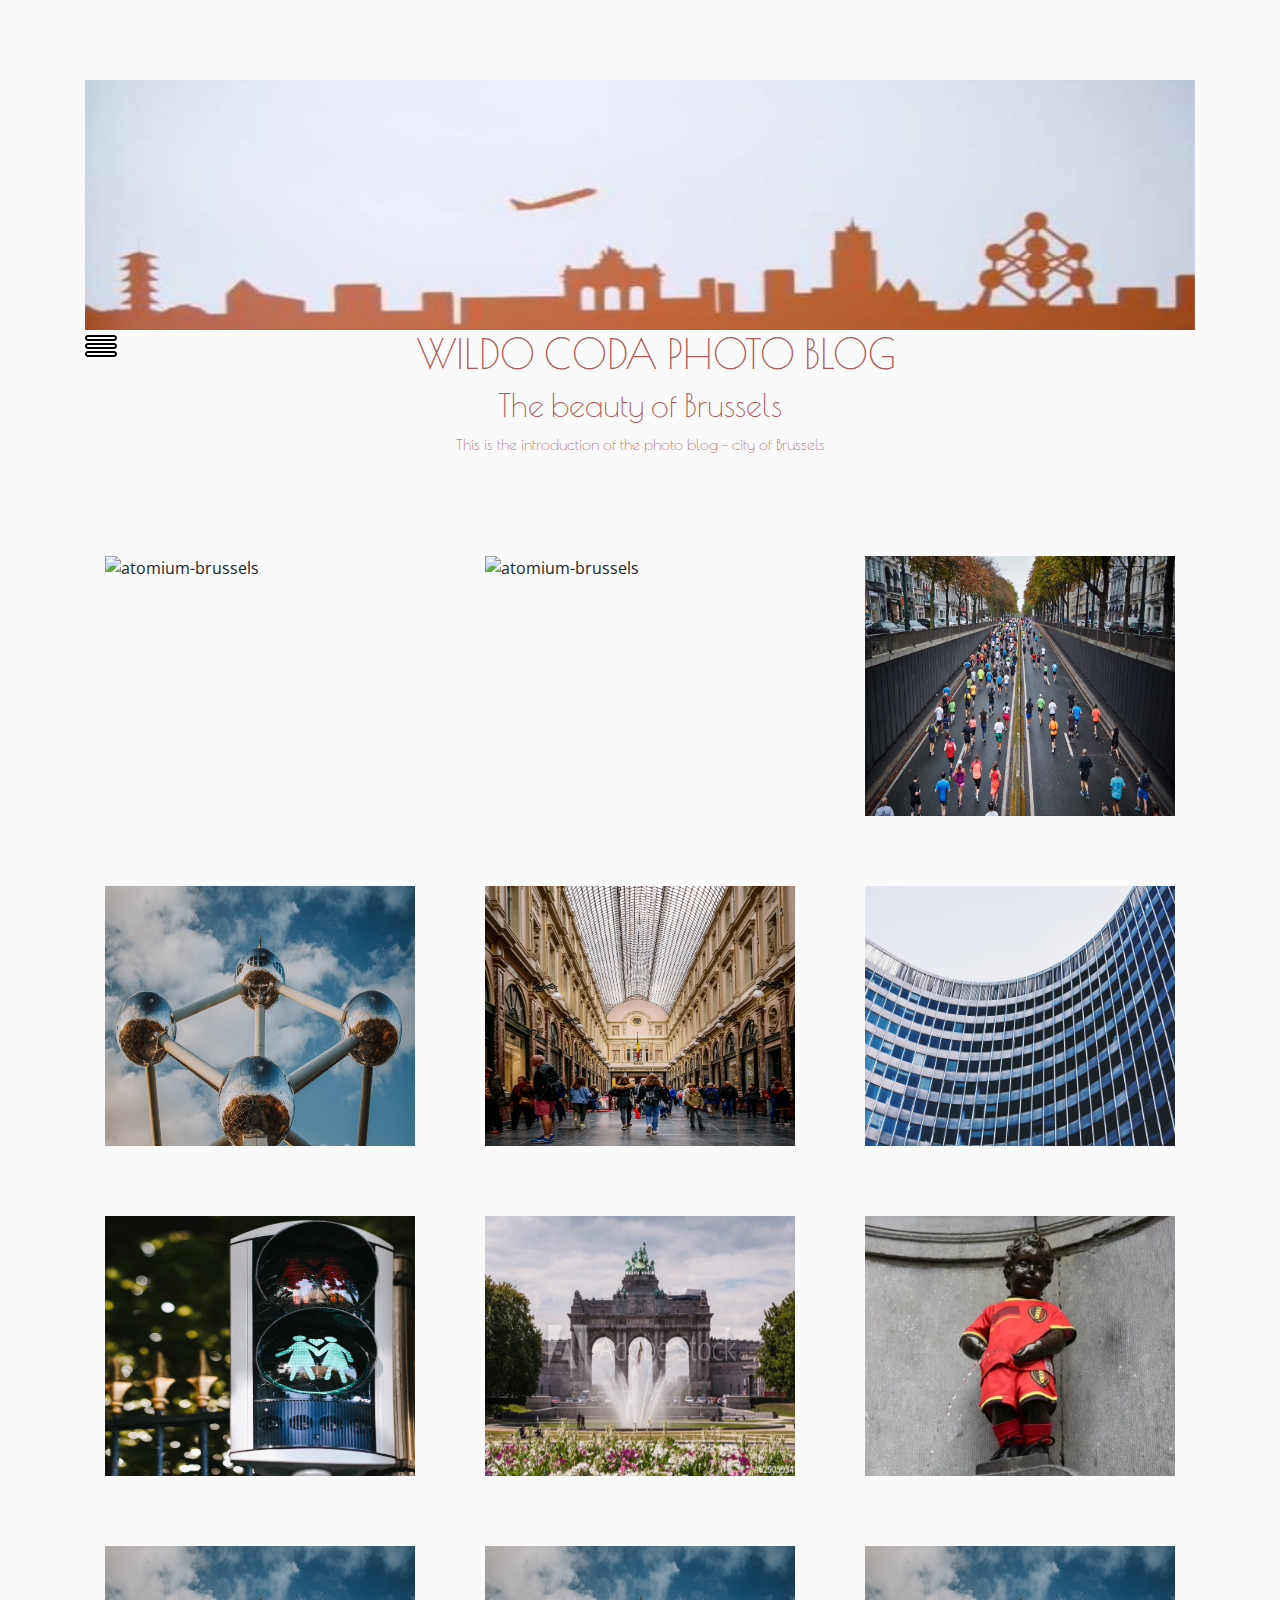
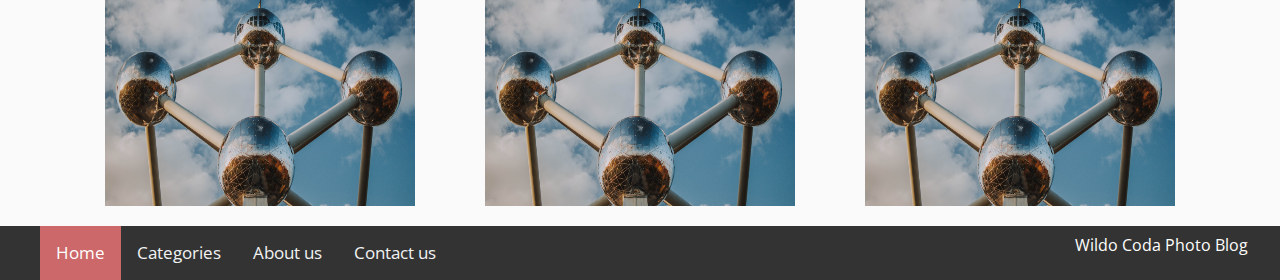
==== commit 798979c8: "cosmetic pass & harmonization" ====
--- a/index.html
+++ b/index.html
@@ -29,7 +29,7 @@
             </div>
         </div>
         <div class="header-title">
-            <img src="./assets/images/burger-menu.svg" alt="burger menu">
+            <img id="nav-menu" src="./assets/images/burger-menu.svg" alt="burger menu">
             <h1>WILDO CODA PHOTO BLOG</h1>
         </div>
         <div class="sub-header">
@@ -105,13 +105,42 @@
                                 galley of type and scrambled it to make a type specimen book.</p>
                         </div>
                     </div>
-                </div>
-                <div class="header-title">
-                    galley of type and scrambled it to make a type specimen book.</p>
-                </div>
-        </div>
         </article>
     </div>
+    <div class="row">
+            <article class="col-sm">
+                <div class="blog-img">
+                    <img class="img" src="./assets/images/gaelle-marcel-699742-unsplash.jpg" alt="atomium-brussels">
+                    <div class="img-description">
+                        <h2>Picture's Name</h2>
+                        <p>Lorem Ipsum is simply dummy text of the printing and typesetting industry. Lorem Ipsum has
+                            been the industry's standard dummy text ever since the 1500s, when an unknown printer took a
+                            galley of type and scrambled it to make a type specimen book.</p>
+                    </div>
+                </div>
+            </article>
+            <article class="col-sm">
+                <div class="blog-img">
+                    <img src="./assets/images/screen-cap-1.png" alt="atomium-brussels" class="img">
+                    <div class="img-description">
+                        <h2>Picture's Name</h2>
+                        <p>Lorem Ipsum is simply dummy text of the printing and typesetting industry. Lorem Ipsum has been the industry's standard dummy text ever since the 1500s, when an unknown printer took a
+                            galley of type and scrambled it to make a type specimen book.</p>
+                    </div>
+                </div>
+            </article>
+            <article class="col-sm">
+                <div class="blog-img">
+                    <img src="./assets/images/screen-cap-2.png" alt="atomium-brussels" class="img">
+                    <div class="img-description">
+                        <h2>Picture's Name</h2>
+                        <p>Lorem Ipsum is simply dummy text of the printing and typesetting industry. Lorem Ipsum has
+                            been the industry's standard dummy text ever since the 1500s, when an unknown printer took a
+                            galley of type and scrambled it to make a type specimen book.</p>
+                    </div>
+                </div>
+            </article>
+        </div>
     <div class="row">
         <article class="col-sm">
             <div class="blog-img">
@@ -123,42 +152,6 @@
                         galley of type and scrambled it to make a type specimen book.</p>
                 </div>
             </div>
-            <div class="row">
-                    <article class="col-sm">
-                        <div class="blog-img">
-                            <img class="img" src="./assets/images/gaelle-marcel-699742-unsplash.jpg" alt="atomium-brussels">
-                            <div class="img-description">
-                                <h2>Picture's Name</h2>
-                                <p>Lorem Ipsum is simply dummy text of the printing and typesetting industry. Lorem Ipsum has
-                                    been the industry's standard dummy text ever since the 1500s, when an unknown printer took a
-                                    galley of type and scrambled it to make a type specimen book.</p>
-                            </div>
-                        </div>
-                    </article>
-                    <article class="col-sm">
-                        <div class="blog-img">
-                            <img src="./assets/images/Capture d’écran 2019-04-27 à 15.59.43.png" alt="atomium-brussels" class="img">
-                            <div class="img-description">
-                                <h2>Picture's Name</h2>
-                                <p>Lorem Ipsum is simply dummy text of the printing and typesetting industry. Lorem Ipsum has
-                                    been the industry's standard dummy text ever since the 1500s, when an unknown printer took a
-                                    galley of type and scrambled it to make a type specimen book.</p>
-                            </div>
-                        </div>
-                    </article>
-                    <article class="col-sm">
-                        <div class="blog-img">
-                            <img src="./assets/images/Capture d’écran 2019-04-27 à 16.07.08.png" alt="atomium-brussels" class="img">
-                            <div class="img-description">
-                                <h2>Picture's Name</h2>
-                                <p>Lorem Ipsum is simply dummy text of the printing and typesetting industry. Lorem Ipsum has
-                                    been the industry's standard dummy text ever since the 1500s, when an unknown printer took a
-                                    galley of type and scrambled it to make a type specimen book.</p>
-                            </div>
-                        </div>
-                    </article>
-                </div>
-            </div>
         </article>
         <article class="col-sm">
             <div class="blog-img">
@@ -171,23 +164,37 @@
                 </div>
             </div>
         </article>
+        <article class="col-sm">
+            <div class="blog-img">
+                <img src="./assets/images/atomium.jpg" alt="atomium-brussels" class="img">
+                <div class="img-description">
+                    <h2>Picture's Name</h2>
+                    <p>Lorem Ipsum is simply dummy text of the printing and typesetting industry. Lorem Ipsum has
+                        been the industry's standard dummy text ever since the 1500s, when an unknown printer took a
+                        galley of type and scrambled it to make a type specimen book.</p>
+                </div>
+            </div>
+        </article>
         
     </div>
+    </div>
+    <footer>
+        
+        <ul class="navbar-footer">
+            
+            <li><a href="index.html" class="active">Home</a></li>
+            <li><a href="category.html">Categories</a></li>
+            <li><a href="about-us.html">About us</a></li>
+            <li><a href="contact.html">Contact us</a></li>
+        </ul>
+        <p class="title-footer">Wildo Coda Photo Blog</p>
+        
+    </footer>
     <script src="https://code.jquery.com/jquery-3.3.1.slim.min.js" integrity="sha384-q8i/X+965DzO0rT7abK41JStQIAqVgRVzpbzo5smXKp4YfRvH+8abtTE1Pi6jizo" crossorigin="anonymous"></script>
 <script src="https://cdnjs.cloudflare.com/ajax/libs/popper.js/1.14.7/umd/popper.min.js" integrity="sha384-UO2eT0CpHqdSJQ6hJty5KVphtPhzWj9WO1clHTMGa3JDZwrnQq4sF86dIHNDz0W1" crossorigin="anonymous"></script>
 <script src="https://stackpath.bootstrapcdn.com/bootstrap/4.3.1/js/bootstrap.min.js" integrity="sha384-JjSmVgyd0p3pXB1rRibZUAYoIIy6OrQ6VrjIEaFf/nJGzIxFDsf4x0xIM+B07jRM" crossorigin="anonymous"></script>
-<footer>
-            
-    <ul class="navbar-footer">
-            
-        <li><a href="index.html" class="active">Home</a></li>
-        <li><a href="Category.html">Categories</a></li>
-        <li><a href="About-us.html">About us</a></li>
-        <li><a href="Contact.html">Contact us</a></li>
-    </ul>
-    <p class="title-footer">Wildo Coda Photo Blog</p>
-
-</footer>
+<script src="assets/menu-wrapper.js"></script>
+<script src="assets/menu.js"></script>
 </body>
 
 
--- a/assets/style.css
+++ b/assets/style.css
@@ -1,5 +1,4 @@
-@import "./style-index.css";
-@import "./style-category.css";
+@import "./style-home-category.css";
 @import "./style-article.css";
 @import "./style-contact.css";
 @import "./style-aboutus.css";
@@ -7,10 +6,11 @@
 
 header {
     font-family: "Poiret One", cursive;
+    color: #ad5858;
 }
 
 body {
-    font-family: "Open Sans", sans-serif;
+    font-family: "Open Sans", sans-serif !important;
     background-color: rgb(250, 250, 250);
 }
 
@@ -49,3 +49,43 @@
 #footer-margin {
     margin-top: 2%;
 }
+
+/* 
+CSS FOR MENU
+*/
+
+#nav-menu {
+    margin: 0;
+    max-height: 32px;
+}
+
+.menu-container {
+    background-color: rgba(57, 60, 60, 0.95);
+    transition: opacity 300ms ease-in-out;
+    list-style-type: none;
+    display: flex !important;
+    flex-flow: column nowrap;
+    justify-content: space-between;
+    align-items: center;
+    padding: 1em;
+    font-size: 1rem;
+    border-radius: 2px;
+}
+
+.menu-container li {
+    width: 100%;
+    text-align: left;
+    border-bottom: solid rgba(200, 200, 200, 0.125) thin;
+    padding-bottom: 0.25rem;
+}
+
+.menu-container li:last-of-type {
+    border-bottom: none;
+}
+
+.menu-container a {
+    color: #cc6869;
+}
+.menu-container a:hover {
+    color: rgb(242, 188, 188);
+}
